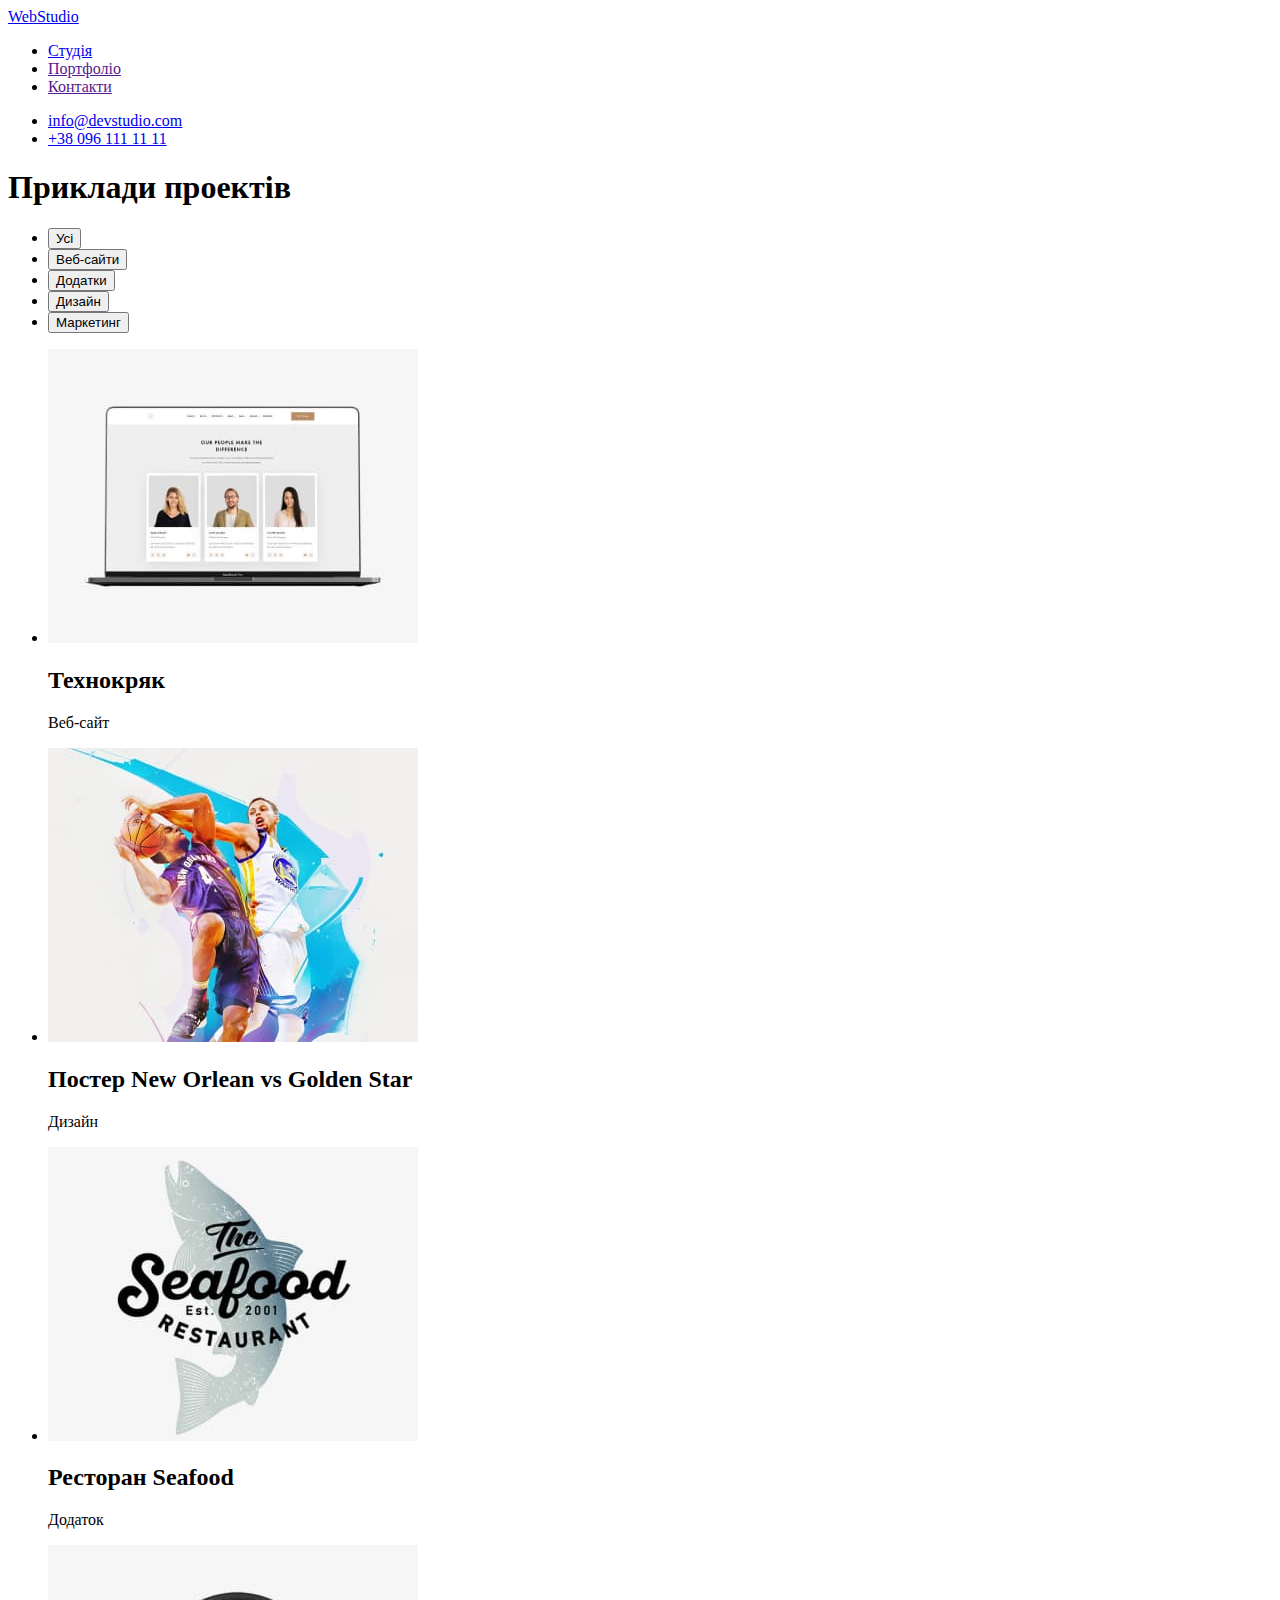
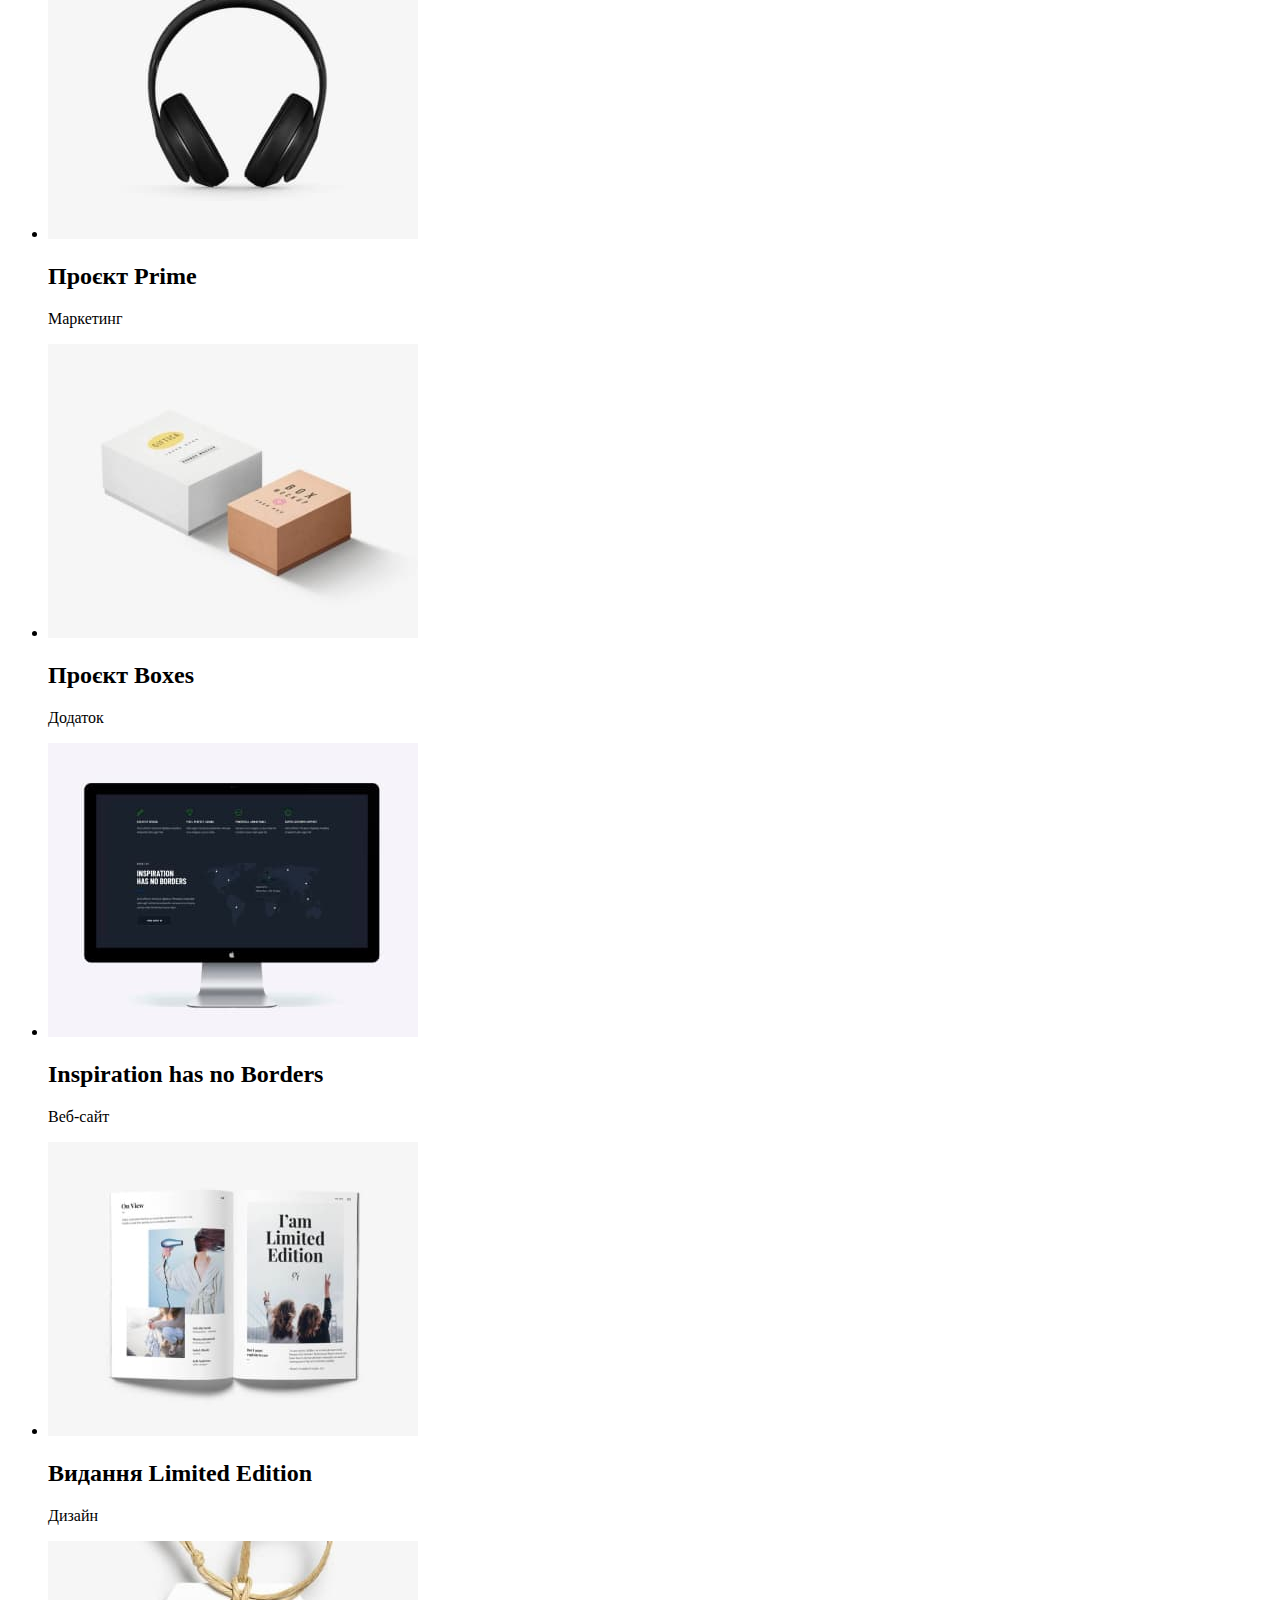
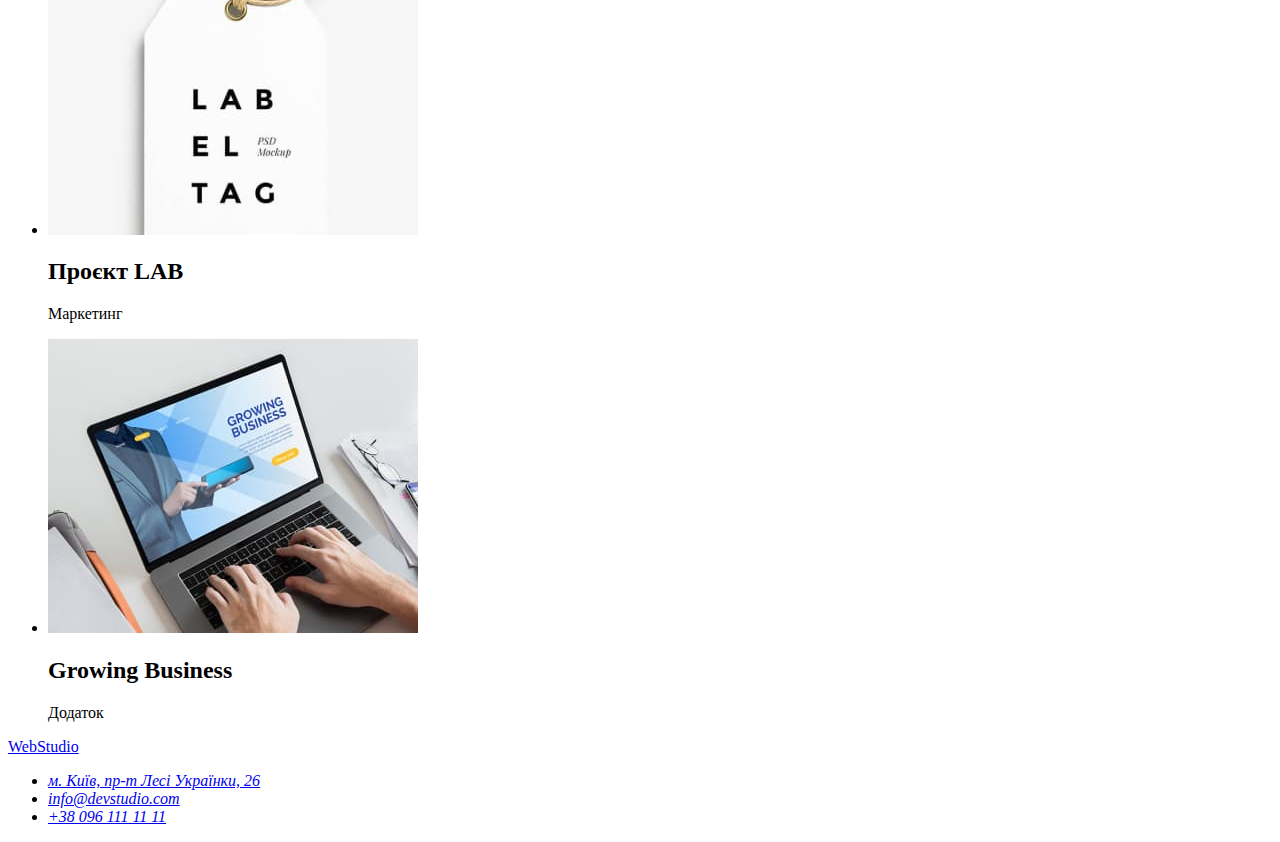
==== portfolio.html @ b609dfbd "add fonts" ====
<!DOCTYPE html>
<html lang="uk">

<head>
    <meta charset="UTF-8">
    <meta http-equiv="X-UA-Compatible" content="IE=edge">
    <meta name="viewport" content="width=device-width, initial-scale=1.0">
    <link rel="preconnect" href="https://fonts.googleapis.com">
    <link href="https://fonts.googleapis.com/css2?family=Roboto:wght@400;500;700;900&display=swap" rel="stylesheet">
    <link href="https://fonts.googleapis.com/css2?family=Raleway:wght@700&display=swap" rel="stylesheet">
    <title>WebStudio</title>
    <link rel="stylesheet" href="./css/style.css">
</head>

<body>
    <header>
        <a href="/">
            <span lang="en">Web</span>Studio</a>
        <nav>
            <ul>
                <li><a href="index.html">Студія</a></li>
                <li><a href="">Портфоліо</a></li>
                <li><a href="">Контакти</a></li>
            </ul>
        </nav>
        <ul>
            <li><a href="mailto:info@devstudio.com">info@devstudio.com</a></li>
            <li><a href="tel:+380961111111">+38 096 111 11 11</a></li>
        </ul>
    </header>
    <main>
        <!--Portfolio Section-->
        <section>
        <h1>Приклади проектів</h1>
            <ul>
            <li><button type="button">Усі</button></li>
            <li><button type="button">Веб-сайти</button></li>
            <li><button type="button">Додатки</button></li>
            <li><button type="button">Дизайн</button></li>
            <li><button type="button">Маркетинг</button></li>
            </ul>
            <ul>
                <li>
                    <img src="./images/portfolio1.jpg" alt="Веб-сайт Технокряк" width="370">
                    <h2>Технокряк</h2>
                    <p>Веб-сайт</p>
                    
                </li>
                <li>
                    <img src="./images/portfolio2.jpg" alt="Постер New Orlean vs Golden Star" width="370">
                    <h2>Постер New Orlean vs Golden Star</h2>
                    <p>Дизайн</p>
                    
                </li>
                <li>
                    <img src="./images/portfolio3.jpg" alt="Додаток Ресторан Seafood" width="370">
                    <h2>Ресторан Seafood</h2>
                    <p>Додаток</p>
                    
                </li>
                <li>
                    <img src="./images/portfolio4.jpg" alt="Маркетинг Проєктy Prime" width="370">
                    <h2>Проєкт Prime</h2>
                    <p>Маркетинг</p>
                    
                </li>
                <li>
                    <img src="./images/portfolio5.jpg" alt="Додаток Проєкт Boxes" width="370">
                    <h2>Проєкт Boxes</h2>
                    <p>Додаток</p>
                    
                </li>
                <li>
                    <img src="./images/portfolio6.jpg" alt="Веб-сайт Inspiration has no Borders" width="370">
                    <h2>Inspiration has no Borders</h2>
                    <p>Веб-сайт</p>
                    
                </li>
                <li>
                    <img src="./images/portfolio7.jpg" alt="Дизайн видання Limited Edition" width="370">
                    <h2>Видання Limited Edition</h2>
                    <p>Дизайн</p>
                    
                </li>
                <li>
                    <img src="./images/portfolio8.jpg" alt="Маркетинг проєкту LAB" width="370">
                    <h2>Проєкт LAB</h2>
                    <p>Маркетинг</p>
                    
                </li>
                <li>
                    <img src="./images/portfolio9.jpg" alt="Додаток Growing Business" width="370">
                    <h2>Growing Business</h2>
                    <p>Додаток</p>
                    
                </li>
            </ul>
        </section>
    </main>
    <!--Footer-->
    <footer>
        <a href="/">WebStudio</a>
        <address>
            <ul>
                <li><a href="https://goo.gl/maps/822djosUNqCypsds8" target="_blank" rel="noreferrer noopener nofollow">м.
                        Київ, пр-т Лесі Українки, 26</a></li>
                <li><a href="mailto:info@devstudio.com">info@devstudio.com</a></li>
                <li><a href="tel:+380961111111">+38 096 111 11 11</a></li>
            </ul>
        </address>
    
    </footer>
</body>
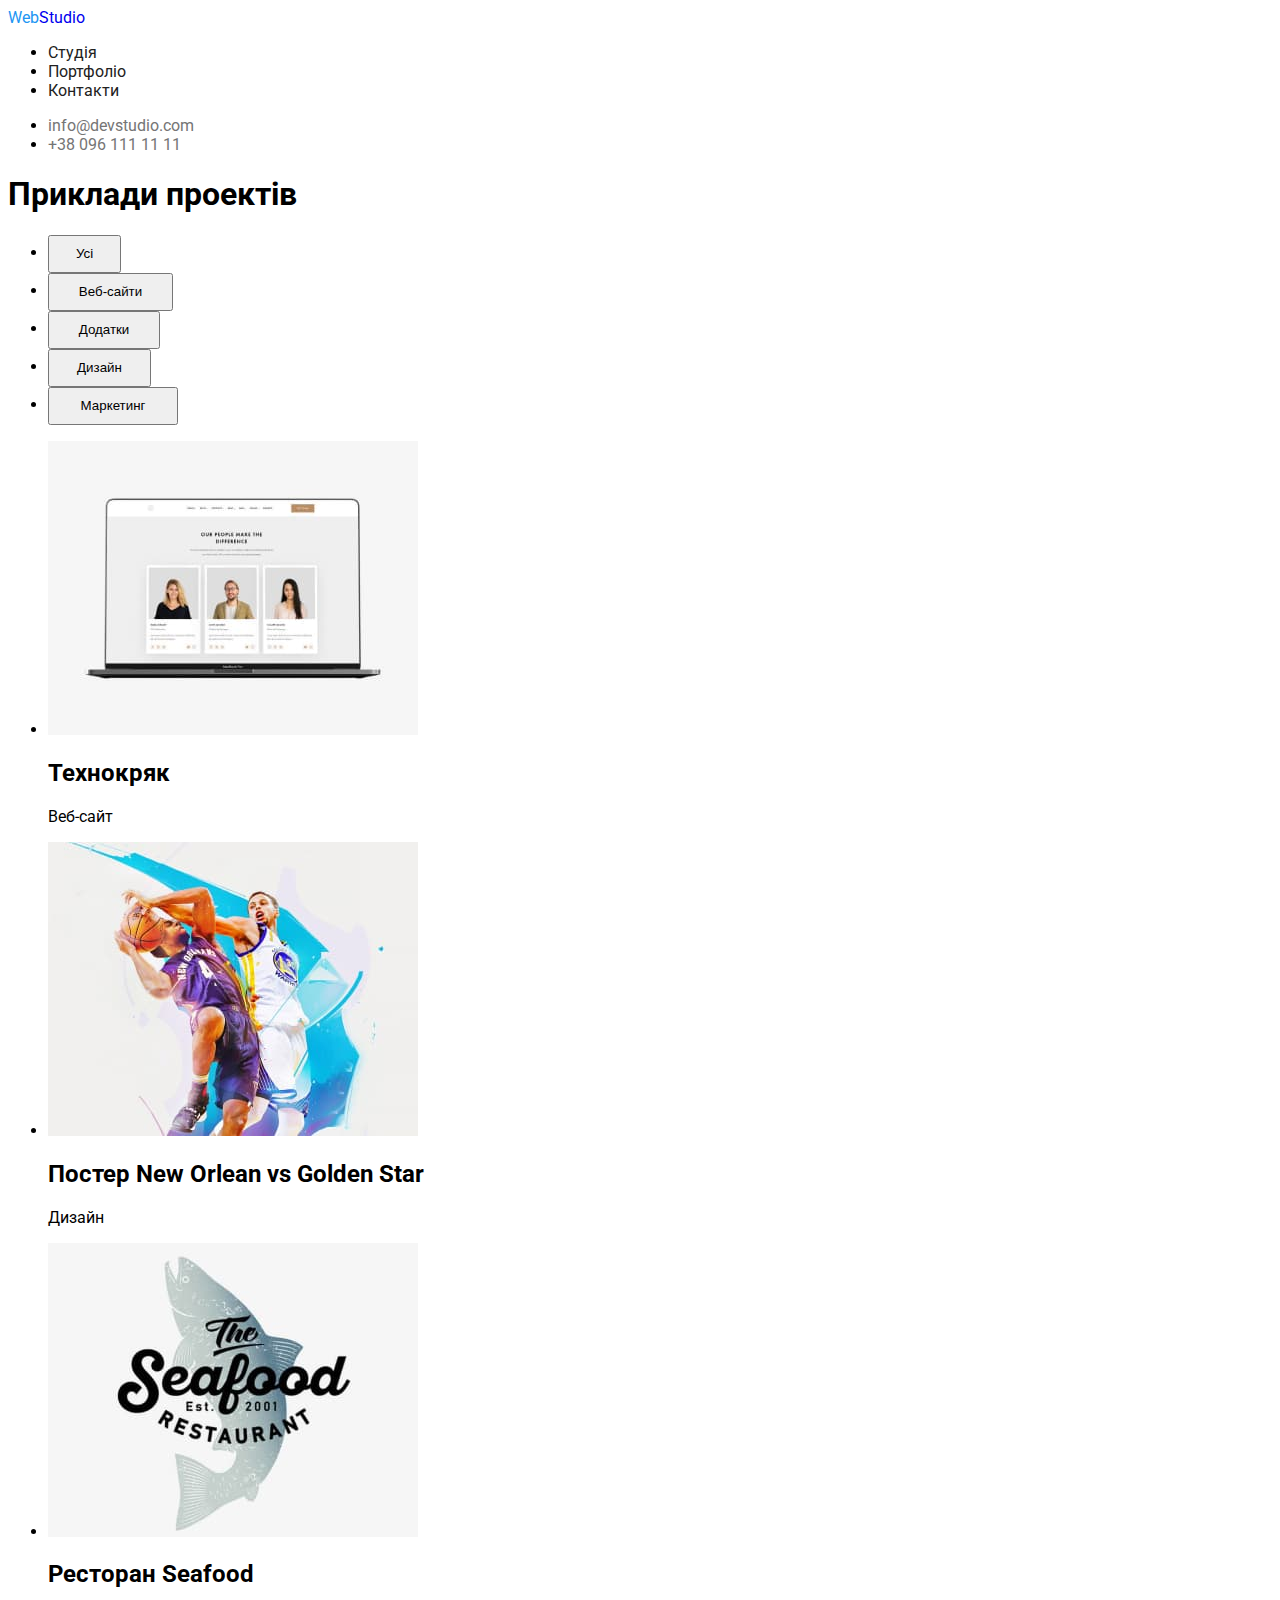
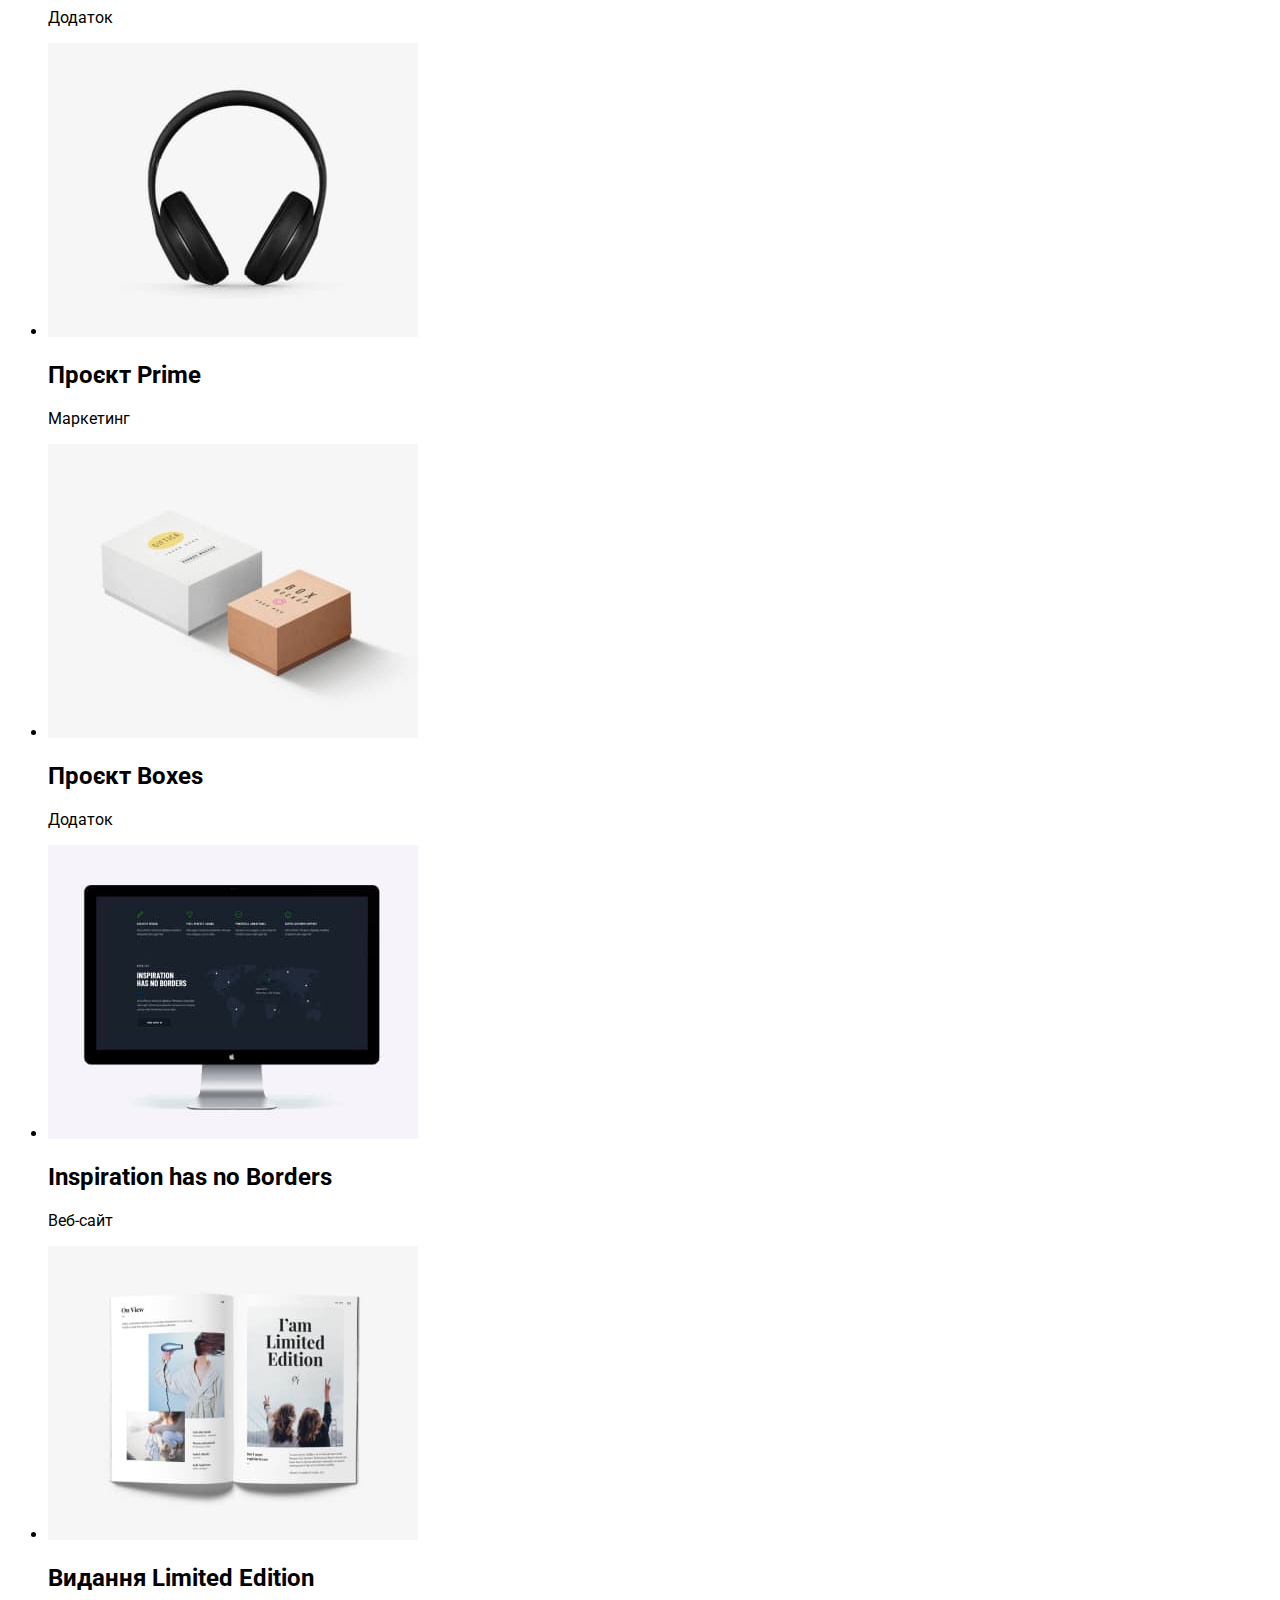
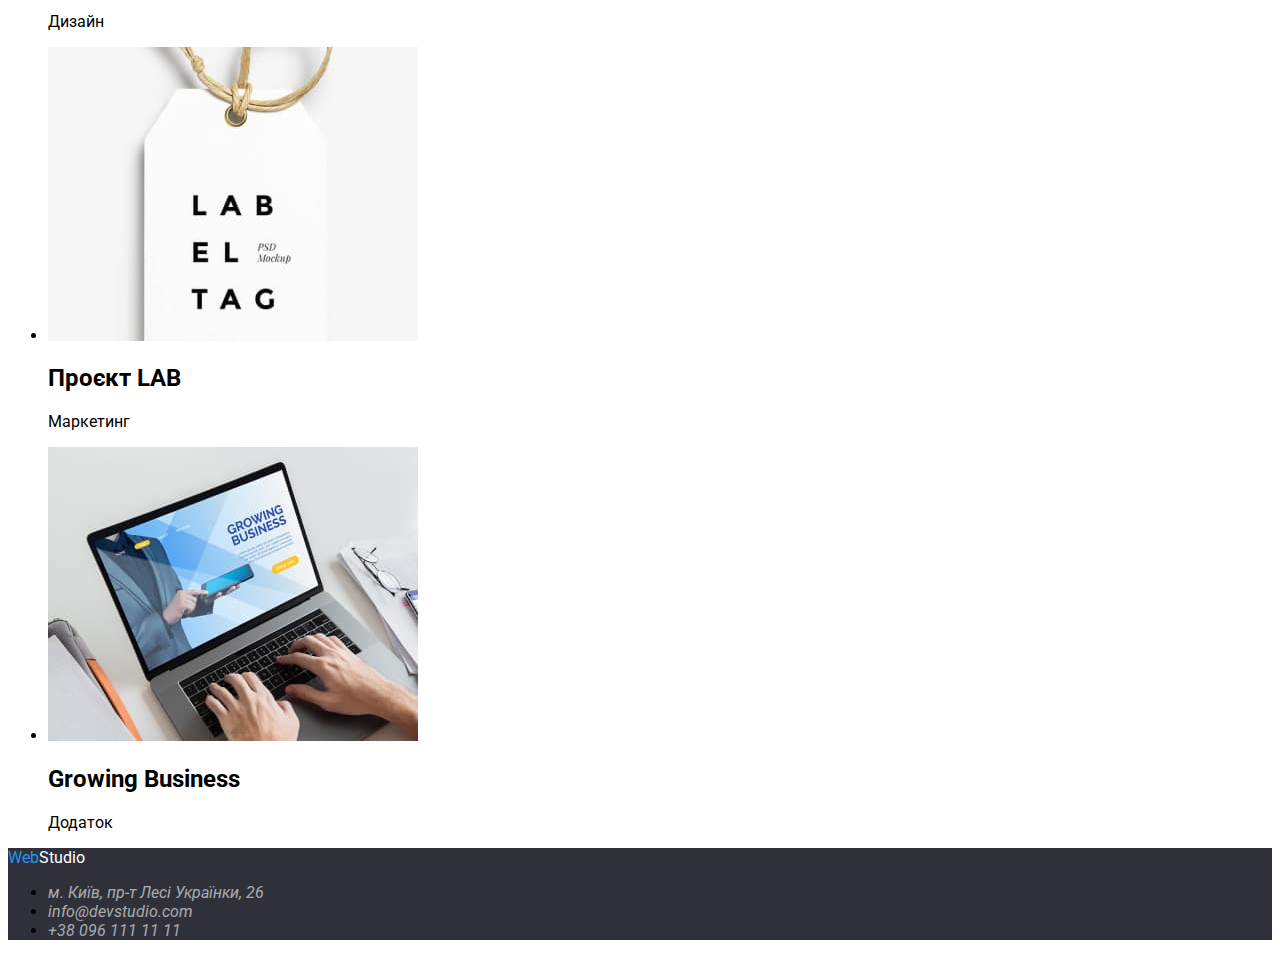
==== commit 71cba1cd: "add styles css" ====
--- a/portfolio.html
+++ b/portfolio.html
@@ -15,29 +15,29 @@
 <body>
     <header>
         <a href="/">
-            <span lang="en">Web</span>Studio</a>
+            <span class="logo" lang="en">Web</span>Studio</a>
         <nav>
-            <ul>
-                <li><a href="index.html">Студія</a></li>
-                <li><a href="">Портфоліо</a></li>
-                <li><a href="">Контакти</a></li>
+            <ul class="navigation">
+                <li><a class="navigation-point" href="index.html">Студія</a></li>
+                <li><a class="navigation-point" href="">Портфоліо</a></li>
+                <li><a class="navigation-point" href="">Контакти</a></li>
             </ul>
         </nav>
-        <ul>
-            <li><a href="mailto:info@devstudio.com">info@devstudio.com</a></li>
-            <li><a href="tel:+380961111111">+38 096 111 11 11</a></li>
+        <ul class="contact-links">
+            <li><a class="link" href="mailto:info@devstudio.com">info@devstudio.com</a></li>
+            <li><a class="link" href="tel:+380961111111">+38 096 111 11 11</a></li>
         </ul>
     </header>
     <main>
         <!--Portfolio Section-->
         <section>
         <h1>Приклади проектів</h1>
-            <ul>
-            <li><button type="button">Усі</button></li>
-            <li><button type="button">Веб-сайти</button></li>
-            <li><button type="button">Додатки</button></li>
-            <li><button type="button">Дизайн</button></li>
-            <li><button type="button">Маркетинг</button></li>
+            <ul class="portfolio-button">
+            <li><button class="button-all" type="button">Усі</button></li>
+            <li><button class="button-web" type="button">Веб-сайти</button></li>
+            <li><button class="button-app" type="button">Додатки</button></li>
+            <li><button class="button-design" type="button">Дизайн</button></li>
+            <li><button class="button-marketing" type="button">Маркетинг</button></li>
             </ul>
             <ul>
                 <li>
@@ -99,13 +99,14 @@
     </main>
     <!--Footer-->
     <footer>
-        <a href="/">WebStudio</a>
+        <a href="/">
+            <span class="logo" lang="en">Web</span><span class="logo-studio">Studio</span></a>
         <address>
-            <ul>
-                <li><a href="https://goo.gl/maps/822djosUNqCypsds8" target="_blank" rel="noreferrer noopener nofollow">м.
+            <ul class="contact">
+                <li><a class="contact-adress" href="https://goo.gl/maps/822djosUNqCypsds8" target="_blank" rel="noreferrer noopener nofollow">м.
                         Київ, пр-т Лесі Українки, 26</a></li>
-                <li><a href="mailto:info@devstudio.com">info@devstudio.com</a></li>
-                <li><a href="tel:+380961111111">+38 096 111 11 11</a></li>
+                <li><a class="contact-adress" href="mailto:info@devstudio.com">info@devstudio.com</a></li>
+                <li><a class="contact-adress" href="tel:+380961111111">+38 096 111 11 11</a></li>
             </ul>
         </address>
     
--- a/css/style.css
+++ b/css/style.css
@@ -0,0 +1,83 @@
+body
+{
+    font-family: Roboto, sans-serif;
+}
+footer
+{
+    background-color: #2F303A;
+}
+a, .contact
+{
+text-decoration: none;
+}
+.logo
+{
+    color:#2196F3;
+}
+.logo-studio
+{
+color:#fff;
+}
+.navigation-point 
+{
+    color: #212121;
+}
+.navigation-point:hover,
+.navigation-point:focus
+{
+color: #2196F3;
+}
+.contact-links .link
+{
+    color: #757575;
+}
+.contact-links .link:hover,
+.contact-links .link:focus
+{
+color: #2196F3;
+}
+.button-all
+{
+    width: 73px;
+        height: 38px;
+        left: 512px;
+        top: 174px;
+}
+.button-web
+{
+    width: 125px;
+        height: 38px;
+        left: 593px;
+        top: 174px;
+}
+.button-app
+{
+    width: 112px;
+        height: 38px;
+        left: 726px;
+        top: 174px;
+}
+.button-design
+{
+    width: 103px;
+        height: 38px;
+        left: 846px;
+        top: 174px;
+}
+.button-marketing
+{
+    width: 130px;
+        height: 38px;
+        left: 957px;
+        top: 174px;
+}
+
+.contact .contact-adress
+{
+    color: rgba(255,255,255,60%);
+}
+.contact-adress:hover,
+.contact-adress:focus
+{
+    color:#fff;
+}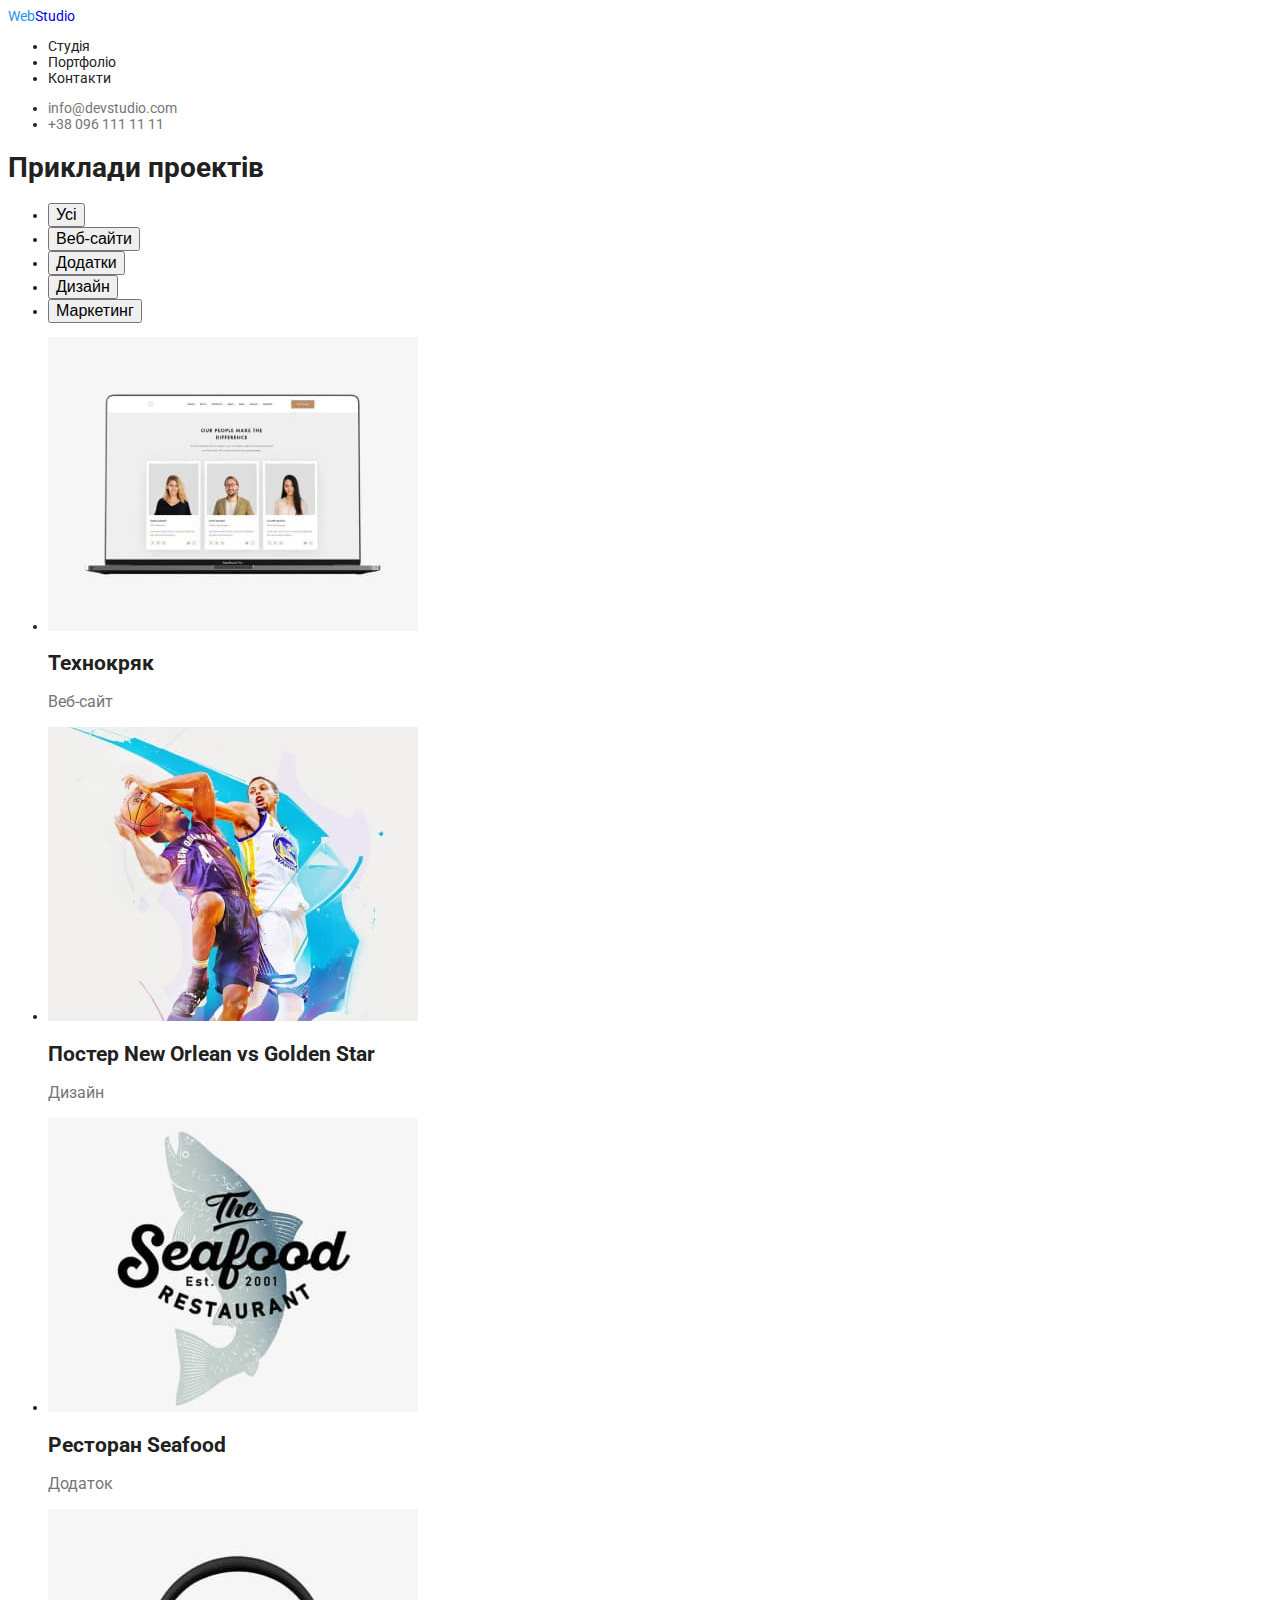
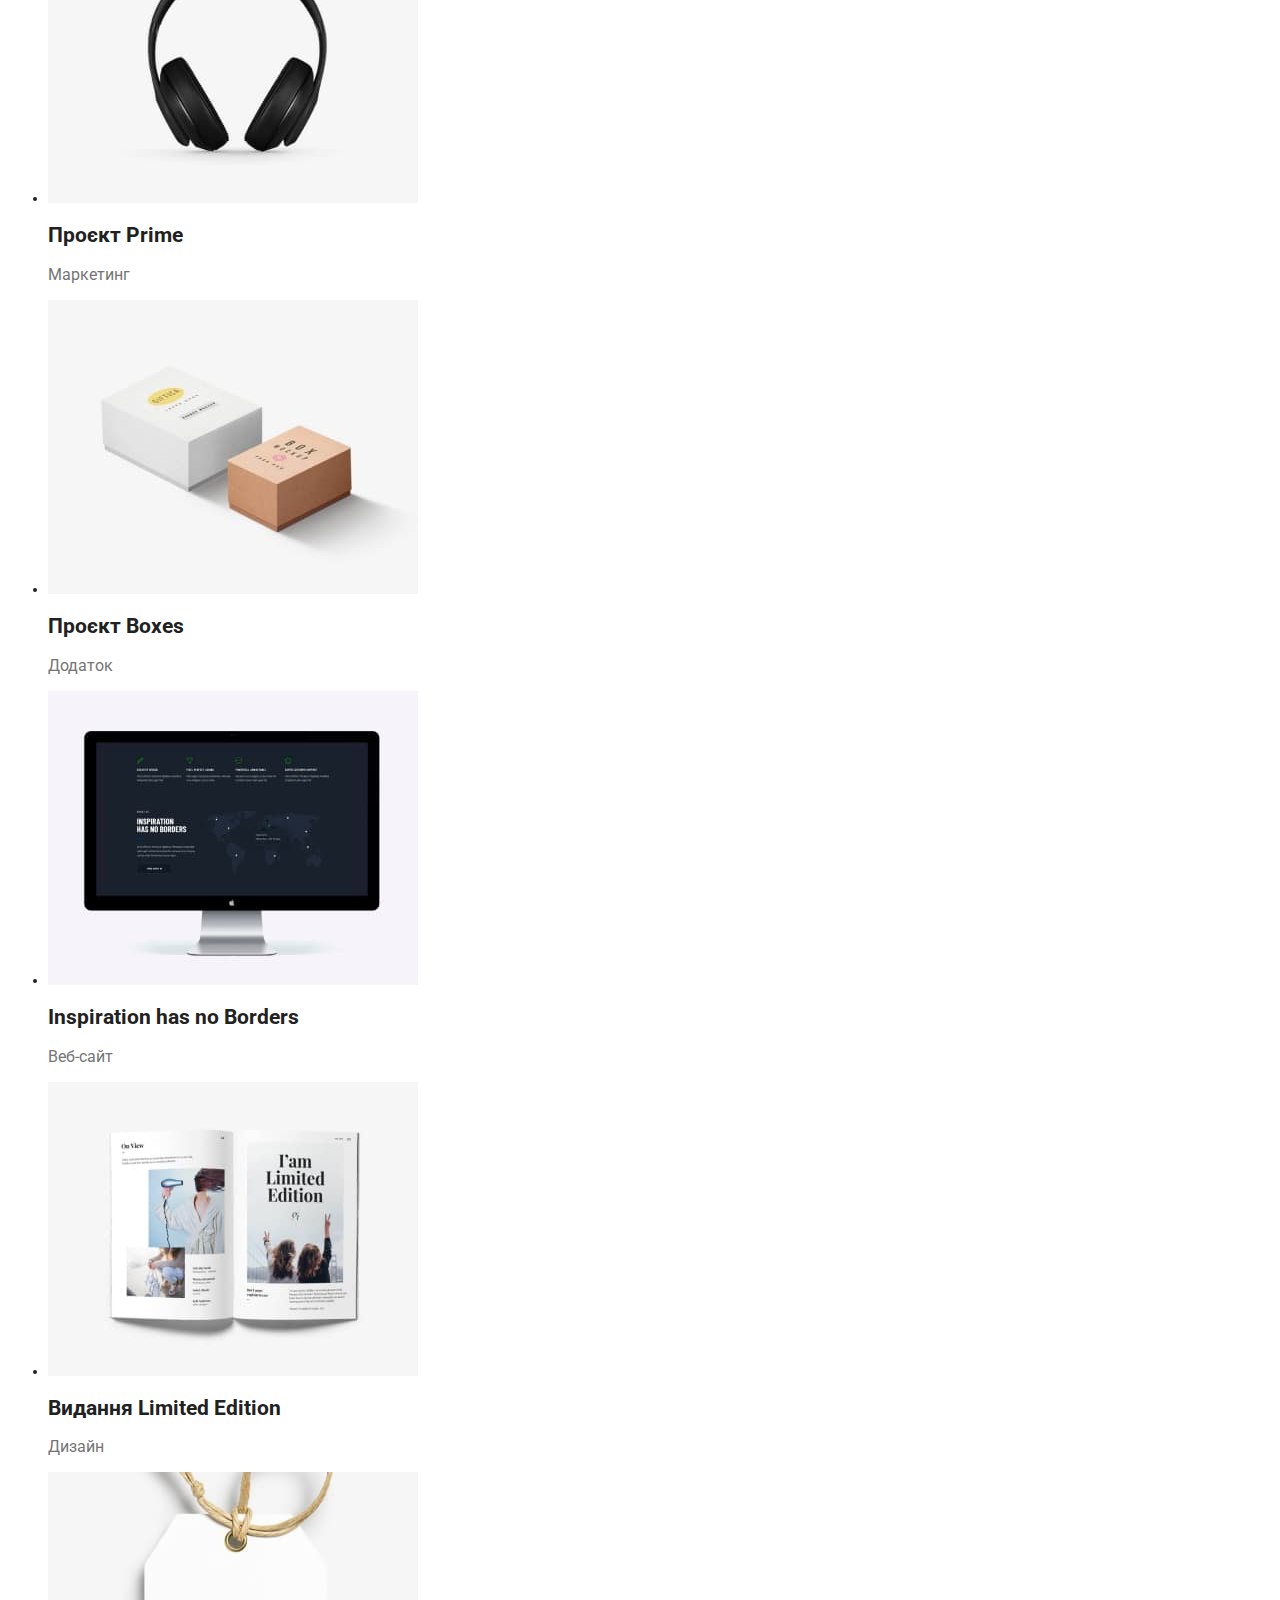
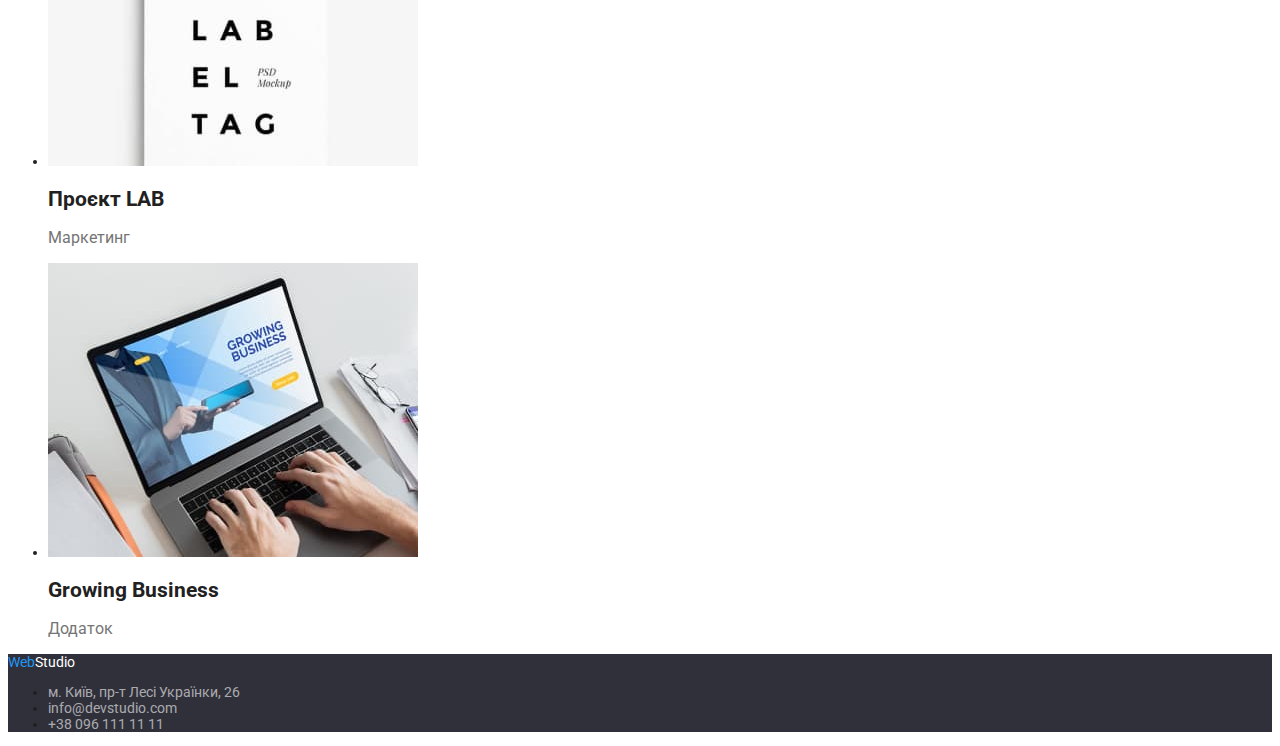
==== commit 780b4c8e: "add design page" ====
--- a/portfolio.html
+++ b/portfolio.html
@@ -33,65 +33,65 @@
         <section>
         <h1>Приклади проектів</h1>
             <ul class="portfolio-button">
-            <li><button class="button-all" type="button">Усі</button></li>
-            <li><button class="button-web" type="button">Веб-сайти</button></li>
-            <li><button class="button-app" type="button">Додатки</button></li>
-            <li><button class="button-design" type="button">Дизайн</button></li>
-            <li><button class="button-marketing" type="button">Маркетинг</button></li>
+            <li><button class="button" type="button">Усі</button></li>
+            <li><button class="button" type="button">Веб-сайти</button></li>
+            <li><button class="button" type="button">Додатки</button></li>
+            <li><button class="button" type="button">Дизайн</button></li>
+            <li><button class="button" type="button">Маркетинг</button></li>
             </ul>
             <ul>
                 <li>
                     <img src="./images/portfolio1.jpg" alt="Веб-сайт Технокряк" width="370">
-                    <h2>Технокряк</h2>
-                    <p>Веб-сайт</p>
+                    <h2 class="project-name">Технокряк</h2>
+                    <p class="project-type">Веб-сайт</p>
                     
                 </li>
                 <li>
                     <img src="./images/portfolio2.jpg" alt="Постер New Orlean vs Golden Star" width="370">
-                    <h2>Постер New Orlean vs Golden Star</h2>
-                    <p>Дизайн</p>
+                    <h2 class="project-name">Постер New Orlean vs Golden Star</h2>
+                    <p class="project-type">Дизайн</p>
                     
                 </li>
                 <li>
                     <img src="./images/portfolio3.jpg" alt="Додаток Ресторан Seafood" width="370">
-                    <h2>Ресторан Seafood</h2>
-                    <p>Додаток</p>
+                    <h2 class="project-name">Ресторан Seafood</h2>
+                    <p class="project-type">Додаток</p>
                     
                 </li>
                 <li>
                     <img src="./images/portfolio4.jpg" alt="Маркетинг Проєктy Prime" width="370">
-                    <h2>Проєкт Prime</h2>
-                    <p>Маркетинг</p>
+                    <h2 class="project-name">Проєкт Prime</h2>
+                    <p class="project-type">Маркетинг</p>
                     
                 </li>
                 <li>
                     <img src="./images/portfolio5.jpg" alt="Додаток Проєкт Boxes" width="370">
-                    <h2>Проєкт Boxes</h2>
-                    <p>Додаток</p>
+                    <h2 class="project-name">Проєкт Boxes</h2>
+                    <p class="project-type">Додаток</p>
                     
                 </li>
                 <li>
                     <img src="./images/portfolio6.jpg" alt="Веб-сайт Inspiration has no Borders" width="370">
-                    <h2>Inspiration has no Borders</h2>
-                    <p>Веб-сайт</p>
+                    <h2 class="project-name">Inspiration has no Borders</h2>
+                    <p class="project-type">Веб-сайт</p>
                     
                 </li>
                 <li>
                     <img src="./images/portfolio7.jpg" alt="Дизайн видання Limited Edition" width="370">
-                    <h2>Видання Limited Edition</h2>
-                    <p>Дизайн</p>
+                    <h2 class="project-name">Видання Limited Edition</h2>
+                    <p class="project-type">Дизайн</p>
                     
                 </li>
                 <li>
                     <img src="./images/portfolio8.jpg" alt="Маркетинг проєкту LAB" width="370">
-                    <h2>Проєкт LAB</h2>
-                    <p>Маркетинг</p>
+                    <h2 class="project-name">Проєкт LAB</h2>
+                    <p class="project-type">Маркетинг</p>
                     
                 </li>
                 <li>
                     <img src="./images/portfolio9.jpg" alt="Додаток Growing Business" width="370">
-                    <h2>Growing Business</h2>
-                    <p>Додаток</p>
+                    <h2 class="project-name">Growing Business</h2>
+                    <p class="project-type">Додаток</p>
                     
                 </li>
             </ul>
--- a/css/style.css
+++ b/css/style.css
@@ -1,10 +1,15 @@
 body
 {
     font-family: Roboto, sans-serif;
+    color:#212121;
+    font-size: 14px;
 }
 footer
 {
     background-color: #2F303A;
+}
+address {
+    font-style: normal
 }
 a, .contact
 {
@@ -36,42 +41,6 @@
 {
 color: #2196F3;
 }
-.button-all
-{
-    width: 73px;
-        height: 38px;
-        left: 512px;
-        top: 174px;
-}
-.button-web
-{
-    width: 125px;
-        height: 38px;
-        left: 593px;
-        top: 174px;
-}
-.button-app
-{
-    width: 112px;
-        height: 38px;
-        left: 726px;
-        top: 174px;
-}
-.button-design
-{
-    width: 103px;
-        height: 38px;
-        left: 846px;
-        top: 174px;
-}
-.button-marketing
-{
-    width: 130px;
-        height: 38px;
-        left: 957px;
-        top: 174px;
-}
-
 .contact .contact-adress
 {
     color: rgba(255,255,255,60%);
@@ -80,4 +49,65 @@
 .contact-adress:focus
 {
     color:#fff;
-}+}
+.button
+{
+    font-size: 16px;
+    font-weight: 500;
+    cursor:pointer;
+}
+
+.button:hover,
+.button:focus
+{
+    background-color:#2196F3;
+}
+.project-name
+{
+    font: size 18px;
+    font-weight: 700;
+}
+.project-type
+{
+    color:#757575;
+    font-size: 16px;
+}
+.hero-title
+{
+    font-size: 44px;
+}
+.order 
+{
+    background-color: #2196F3;
+    color:#fff;
+    font-weight: 700;
+    cursor:pointer;
+    border:none;
+}
+.features-title
+{
+    text-transform: uppercase;
+    font-weight: 700;
+}
+.features-text
+{
+    color:#757575;
+    line-height: 1.5;
+}
+.works,
+.team 
+{
+    font-size: 36px;
+    font-weight: 700;
+}
+.team-name
+{
+    font-size: 16px;
+    font-weight: 500;
+}
+.team-position
+{
+    font-size: 16px;
+    color: #757575;
+}
+
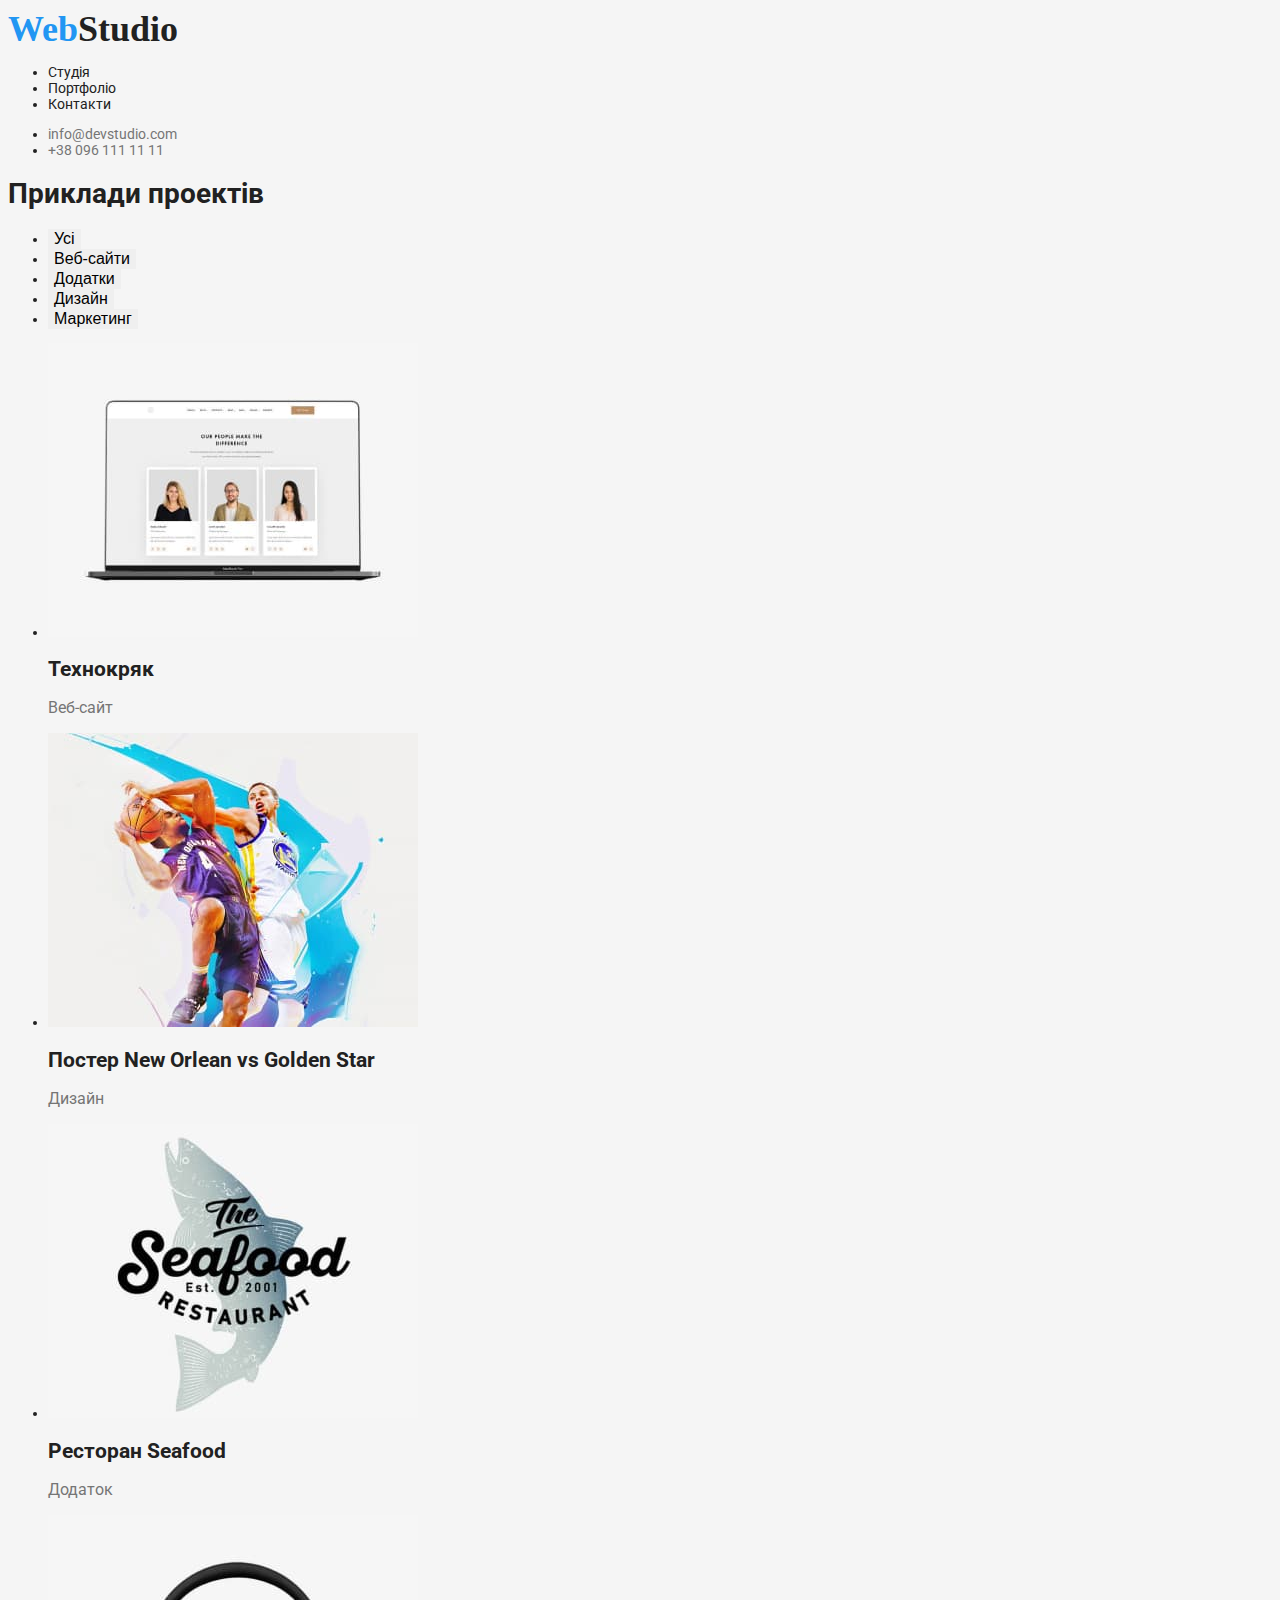
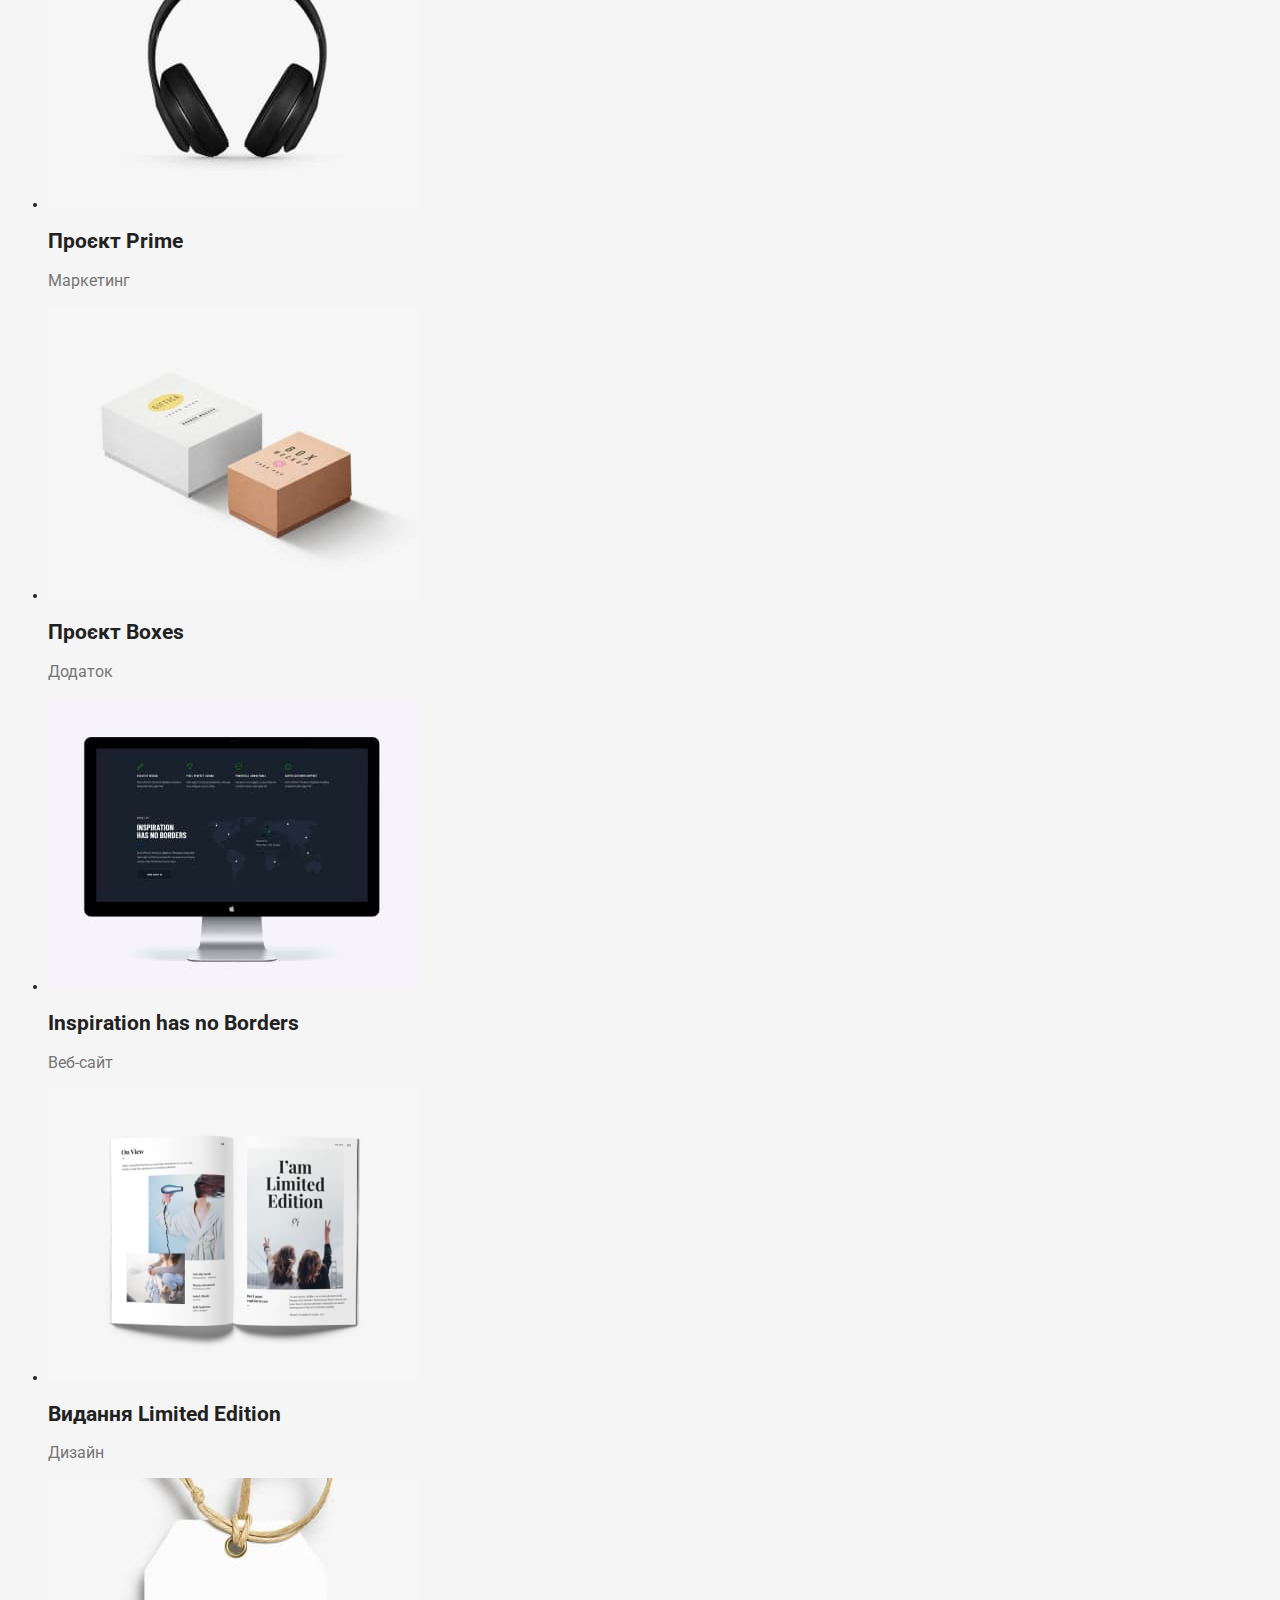
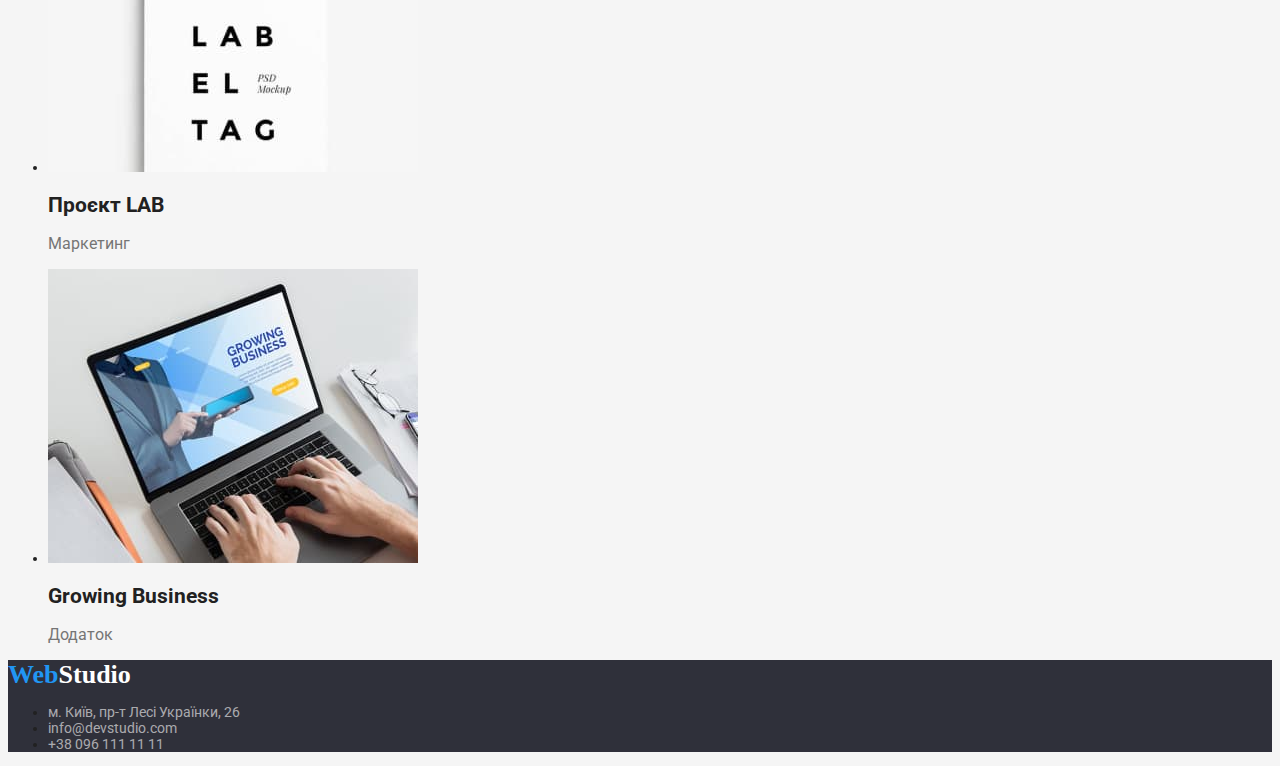
==== commit 199a79cf: "fixed logo" ====
--- a/portfolio.html
+++ b/portfolio.html
@@ -14,8 +14,8 @@
 
 <body>
     <header>
-        <a href="/">
-            <span class="logo" lang="en">Web</span>Studio</a>
+    <a class="logo" href="/">
+        <span class="logo-blue" lang="en">Web</span>Studio</a>
         <nav>
             <ul class="navigation">
                 <li><a class="navigation-point" href="index.html">Студія</a></li>
@@ -99,8 +99,8 @@
     </main>
     <!--Footer-->
     <footer>
-        <a href="/">
-            <span class="logo" lang="en">Web</span><span class="logo-studio">Studio</span></a>
+        <a class="logo-adress" href="/">
+            <span class="logo-blue" lang="en">Web</span><span class="logo-studio">Studio</span></a>
         <address>
             <ul class="contact">
                 <li><a class="contact-adress" href="https://goo.gl/maps/822djosUNqCypsds8" target="_blank" rel="noreferrer noopener nofollow">м.
--- a/css/style.css
+++ b/css/style.css
@@ -3,6 +3,7 @@
     font-family: Roboto, sans-serif;
     color:#212121;
     font-size: 14px;
+    background-color: #F5F5F5;
 }
 footer
 {
@@ -16,6 +17,19 @@
 text-decoration: none;
 }
 .logo
+{
+    font-family: Ralewey;
+    font-weight: 700;
+    font-size: 36px;
+    color:#212121
+}
+.logo-adress {
+    font-family: Ralewey;
+    font-weight: 700;
+    font-size: 26px;
+    color: #212121
+}
+.logo-blue
 {
     color:#2196F3;
 }
@@ -55,6 +69,7 @@
     font-size: 16px;
     font-weight: 500;
     cursor:pointer;
+    border:none;
 }
 
 .button:hover,
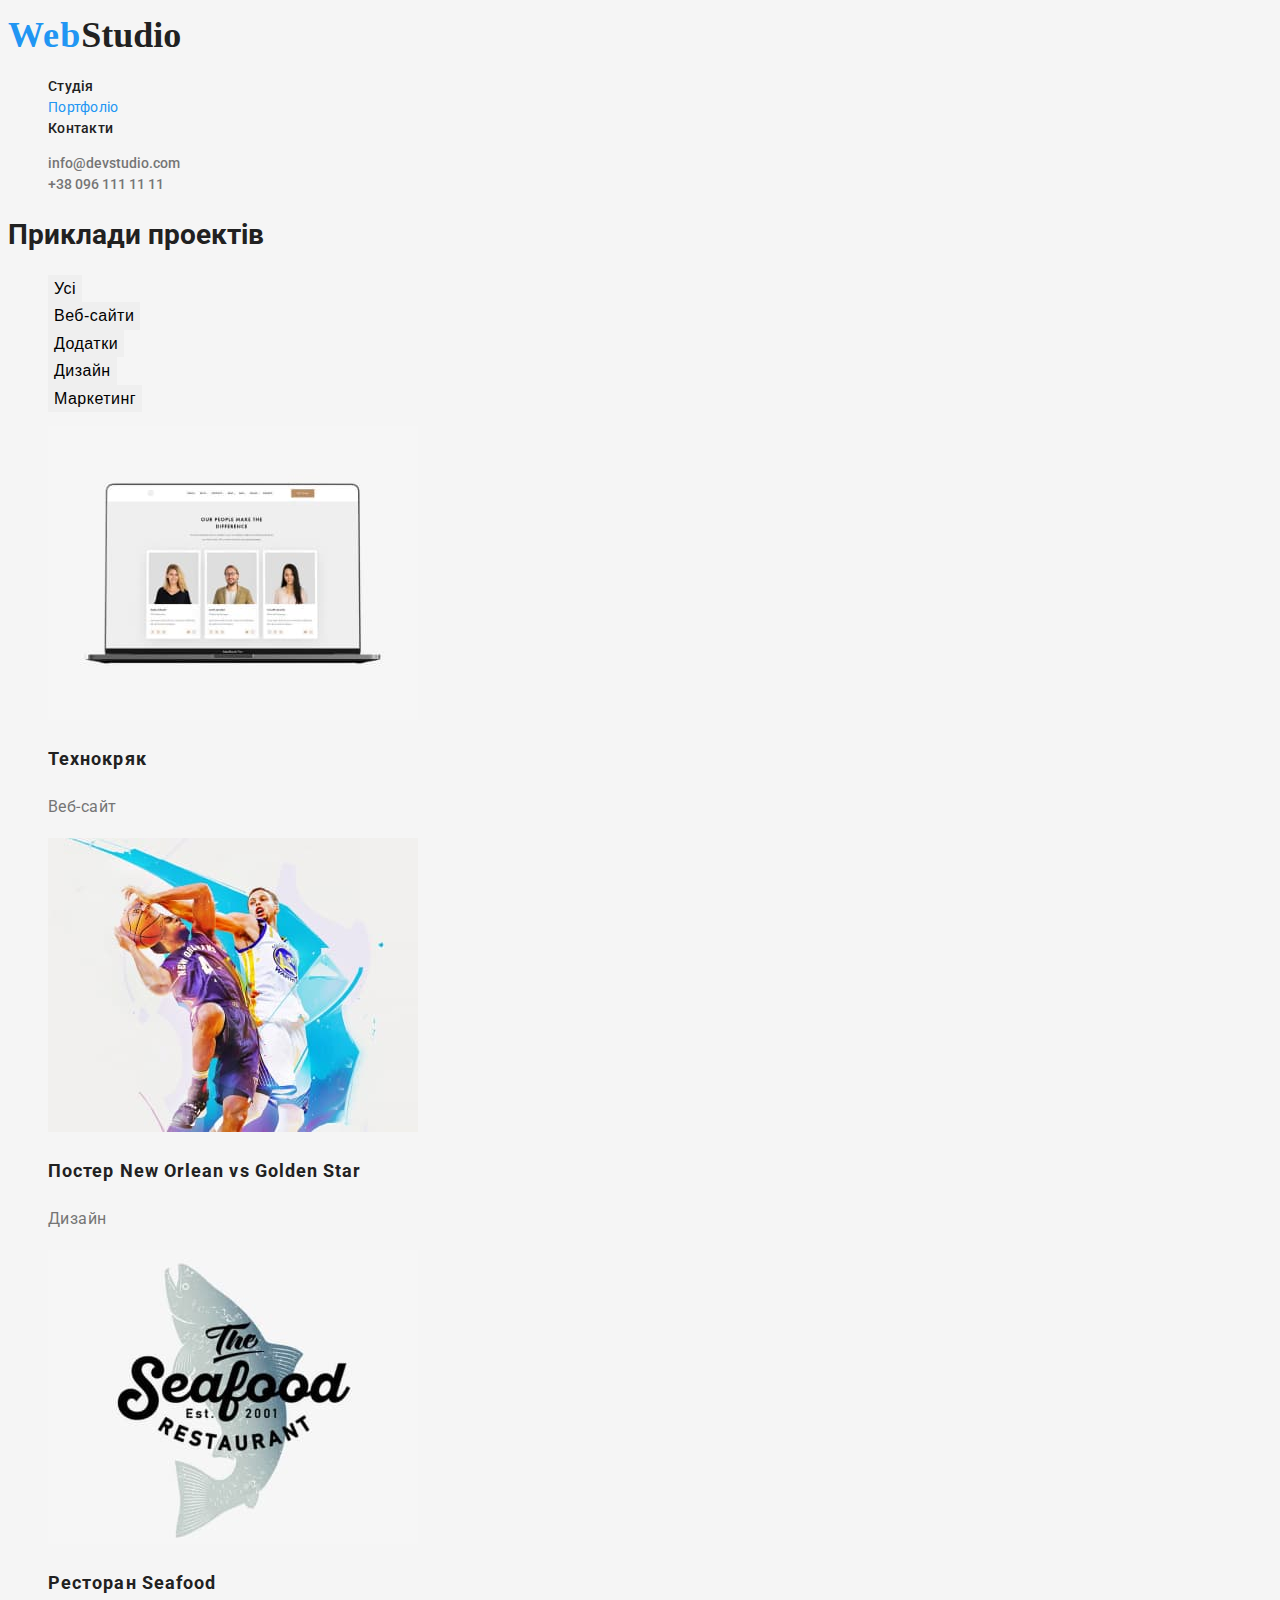
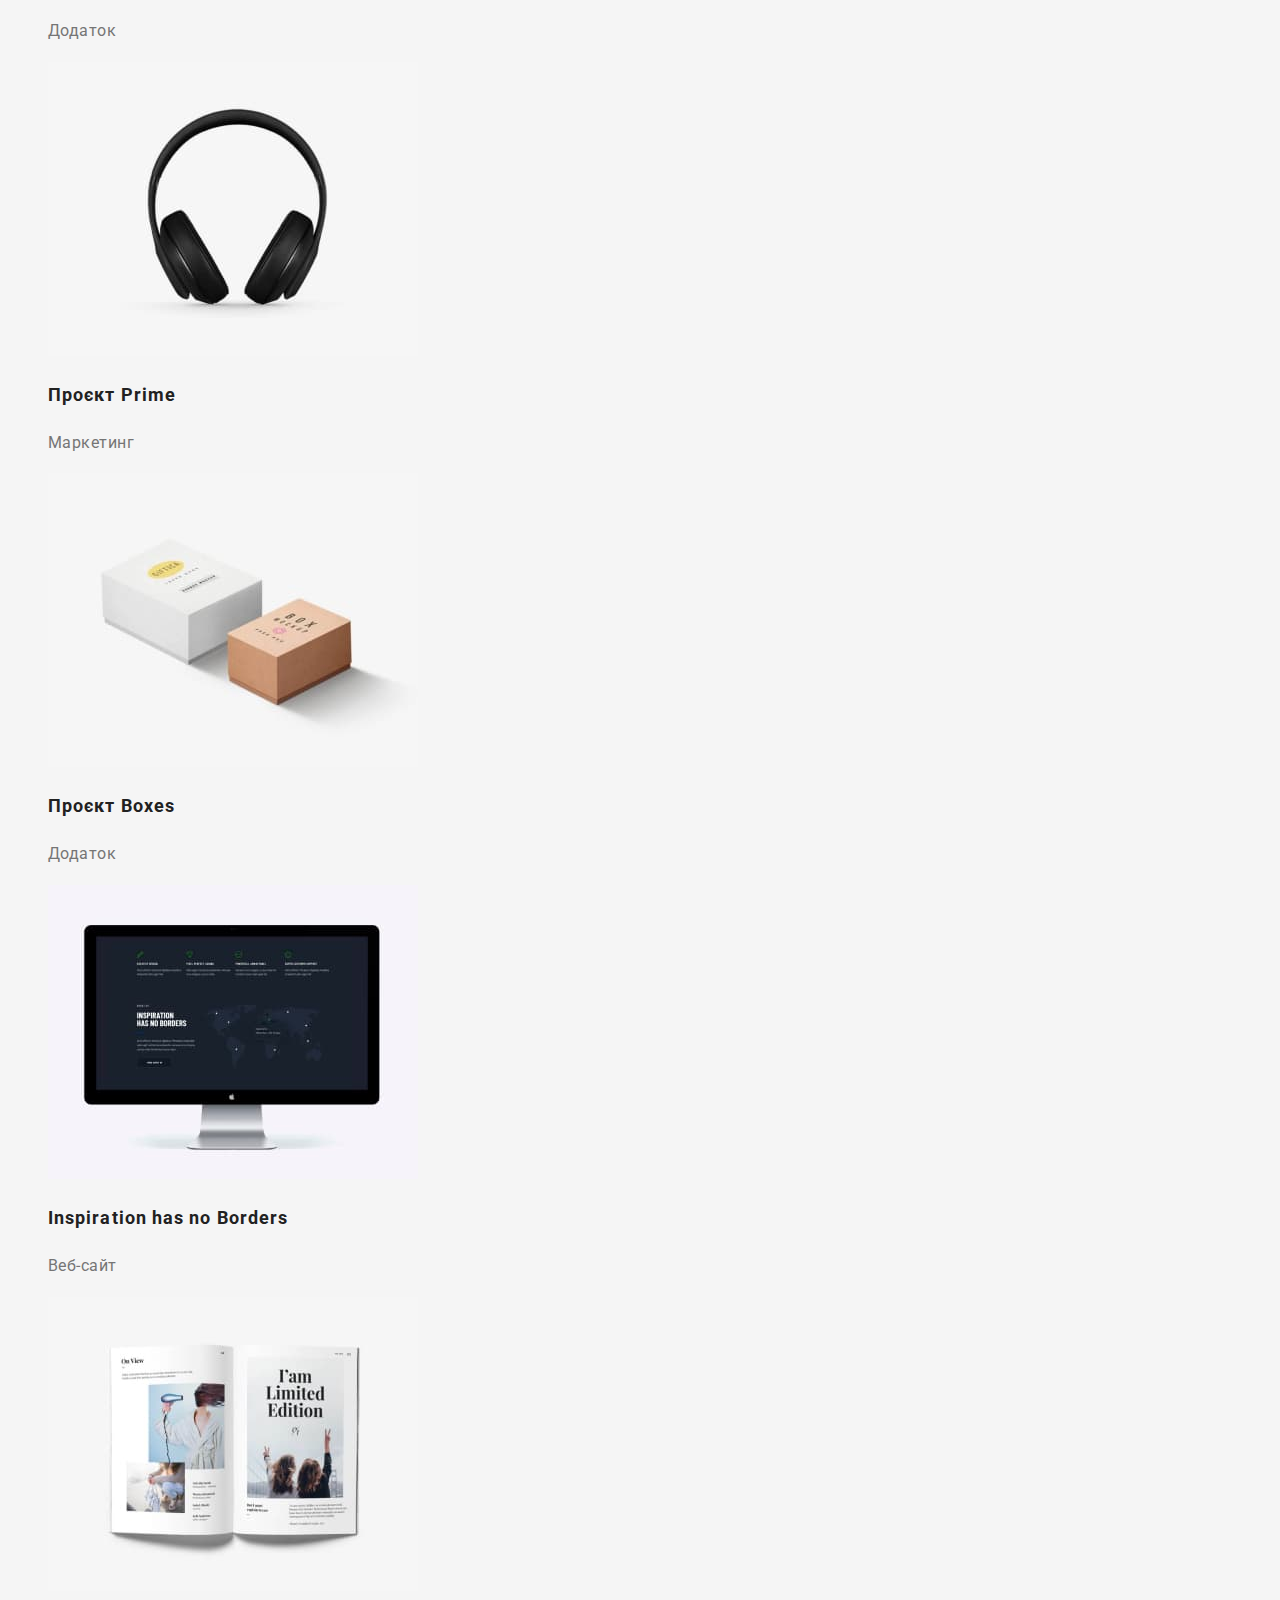
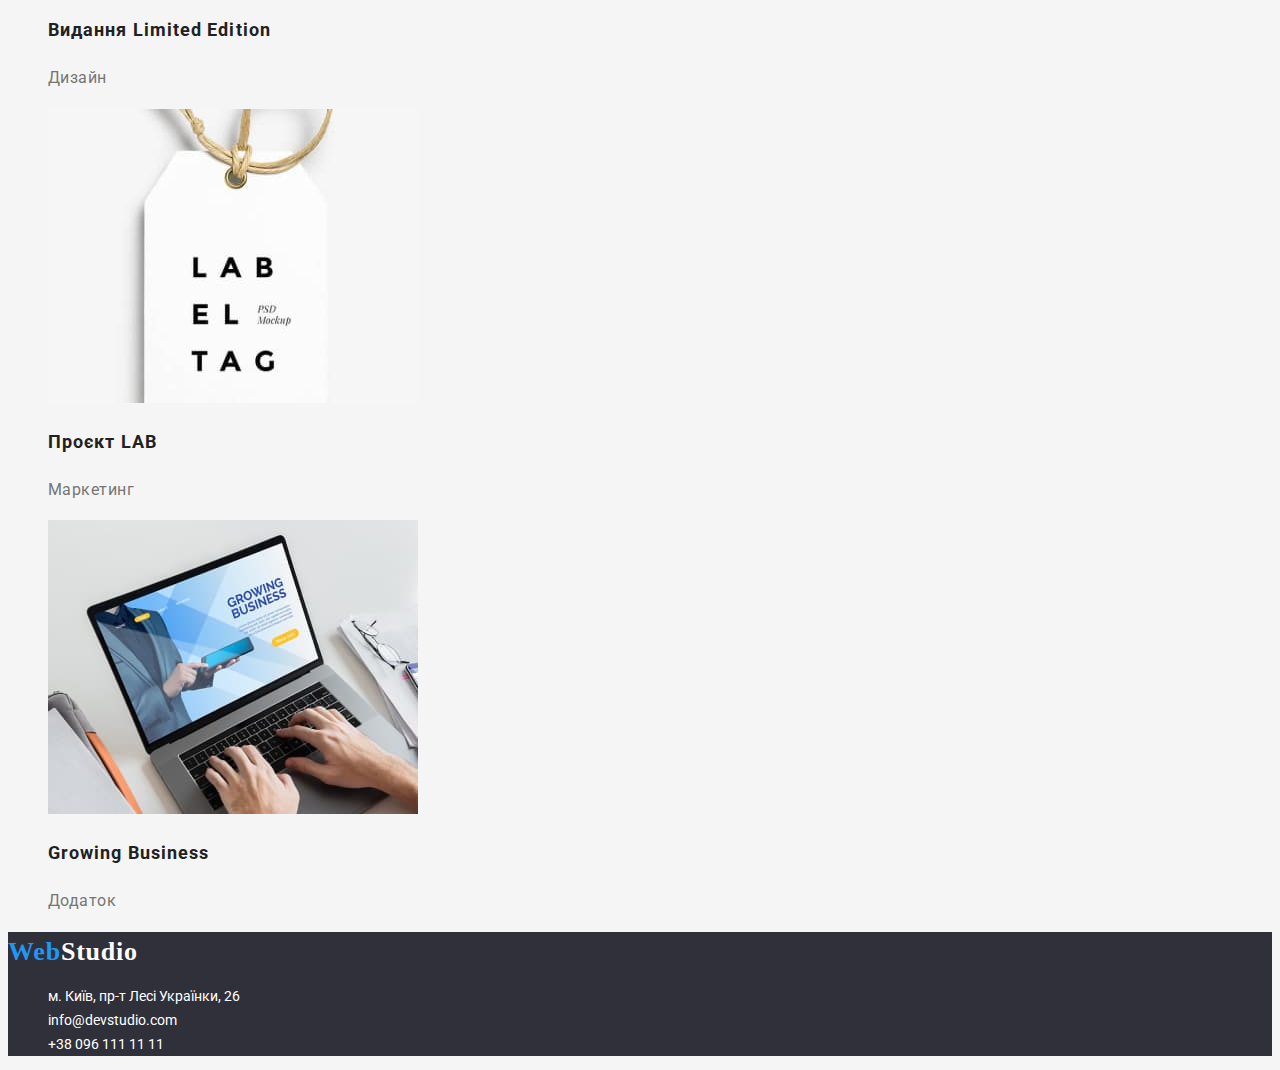
==== commit 13364e30: "fixed fonts" ====
--- a/portfolio.html
+++ b/portfolio.html
@@ -19,7 +19,7 @@
         <nav>
             <ul class="navigation">
                 <li><a class="navigation-point" href="index.html">Студія</a></li>
-                <li><a class="navigation-point" href="">Портфоліо</a></li>
+                <li><a class="navigation-point-active" href="">Портфоліо</a></li>
                 <li><a class="navigation-point" href="">Контакти</a></li>
             </ul>
         </nav>
@@ -39,7 +39,7 @@
             <li><button class="button" type="button">Дизайн</button></li>
             <li><button class="button" type="button">Маркетинг</button></li>
             </ul>
-            <ul>
+            <ul class="portfolio-list">
                 <li>
                     <img src="./images/portfolio1.jpg" alt="Веб-сайт Технокряк" width="370">
                     <h2 class="project-name">Технокряк</h2>
--- a/css/style.css
+++ b/css/style.css
@@ -4,6 +4,7 @@
     color:#212121;
     font-size: 14px;
     background-color: #F5F5F5;
+    line-height: 1.5;
 }
 footer
 {
@@ -32,22 +33,45 @@
 .logo-blue
 {
     color:#2196F3;
+    letter-spacing: 0.03em;
 }
 .logo-studio
 {
 color:#fff;
+letter-spacing: 0.03em;
+}
+.navigation
+{
+    list-style: none;
+    letter-spacing: 0.02em;
 }
 .navigation-point 
 {
+    font-weight:500;
     color: #212121;
+}
+.navigation-point-active
+{
+    color:#2196F3;
 }
 .navigation-point:hover,
 .navigation-point:focus
 {
 color: #2196F3;
 }
+.contact-links,
+.features,
+.works,
+.team,
+.portfolio-button,
+.portfolio-list,
+.contact
+{
+    list-style: none;
+}
 .contact-links .link
 {
+    font-weight:500;
     color: #757575;
 }
 .contact-links .link:hover,
@@ -55,41 +79,61 @@
 {
 color: #2196F3;
 }
+.contact .contact-adress,
+.contact .contact-mail,
+.contact .contact-phone
+{
+    line-height: 1.7;
+}
 .contact .contact-adress
+{
+    color:#fff;
+}
+.contact .contact-mail,
+.contact .contact-phone
 {
     color: rgba(255,255,255,60%);
 }
-.contact-adress:hover,
-.contact-adress:focus
-{
-    color:#fff;
-}
+
 .button
 {
     font-size: 16px;
     font-weight: 500;
     cursor:pointer;
     border:none;
+    line-height: 1.6;
+    letter-spacing: 0.03em;
+    text-align: center;
 }
 
 .button:hover,
 .button:focus
 {
     background-color:#2196F3;
+    color:#fff;
 }
 .project-name
 {
-    font: size 18px;
+    font-size: 18px;
     font-weight: 700;
+    line-height: 2;
+    letter-spacing: 0.06em;
 }
 .project-type
 {
     color:#757575;
     font-size: 16px;
+    font-weight: 400;
+    line-height: 1.8;
+    letter-spacing: 0.03em;
 }
 .hero-title
 {
     font-size: 44px;
+    font-weight: 900;
+    letter-spacing: 0.06em;
+    line-height: 1.4;
+    text-transform: uppercase;
 }
 .order 
 {
@@ -99,30 +143,41 @@
     cursor:pointer;
     border:none;
 }
+.featur
+{
+    visibility: hidden;
+}
 .features-title
 {
     text-transform: uppercase;
     font-weight: 700;
+    letter-spacing: 0.03em;
 }
 .features-text
 {
     color:#757575;
+    font-weight: 400;
     line-height: 1.5;
+    letter-spacing: 0.03em;
 }
-.works,
-.team 
+.works-title,
+.team-title
 {
     font-size: 36px;
     font-weight: 700;
+    letter-spacing: 0.03em;
 }
 .team-name
 {
     font-size: 16px;
     font-weight: 500;
+    letter-spacing: 0.03em;
 }
 .team-position
 {
     font-size: 16px;
+    font-weight: 400;
     color: #757575;
+    letter-spacing: 0.03em;
 }
 
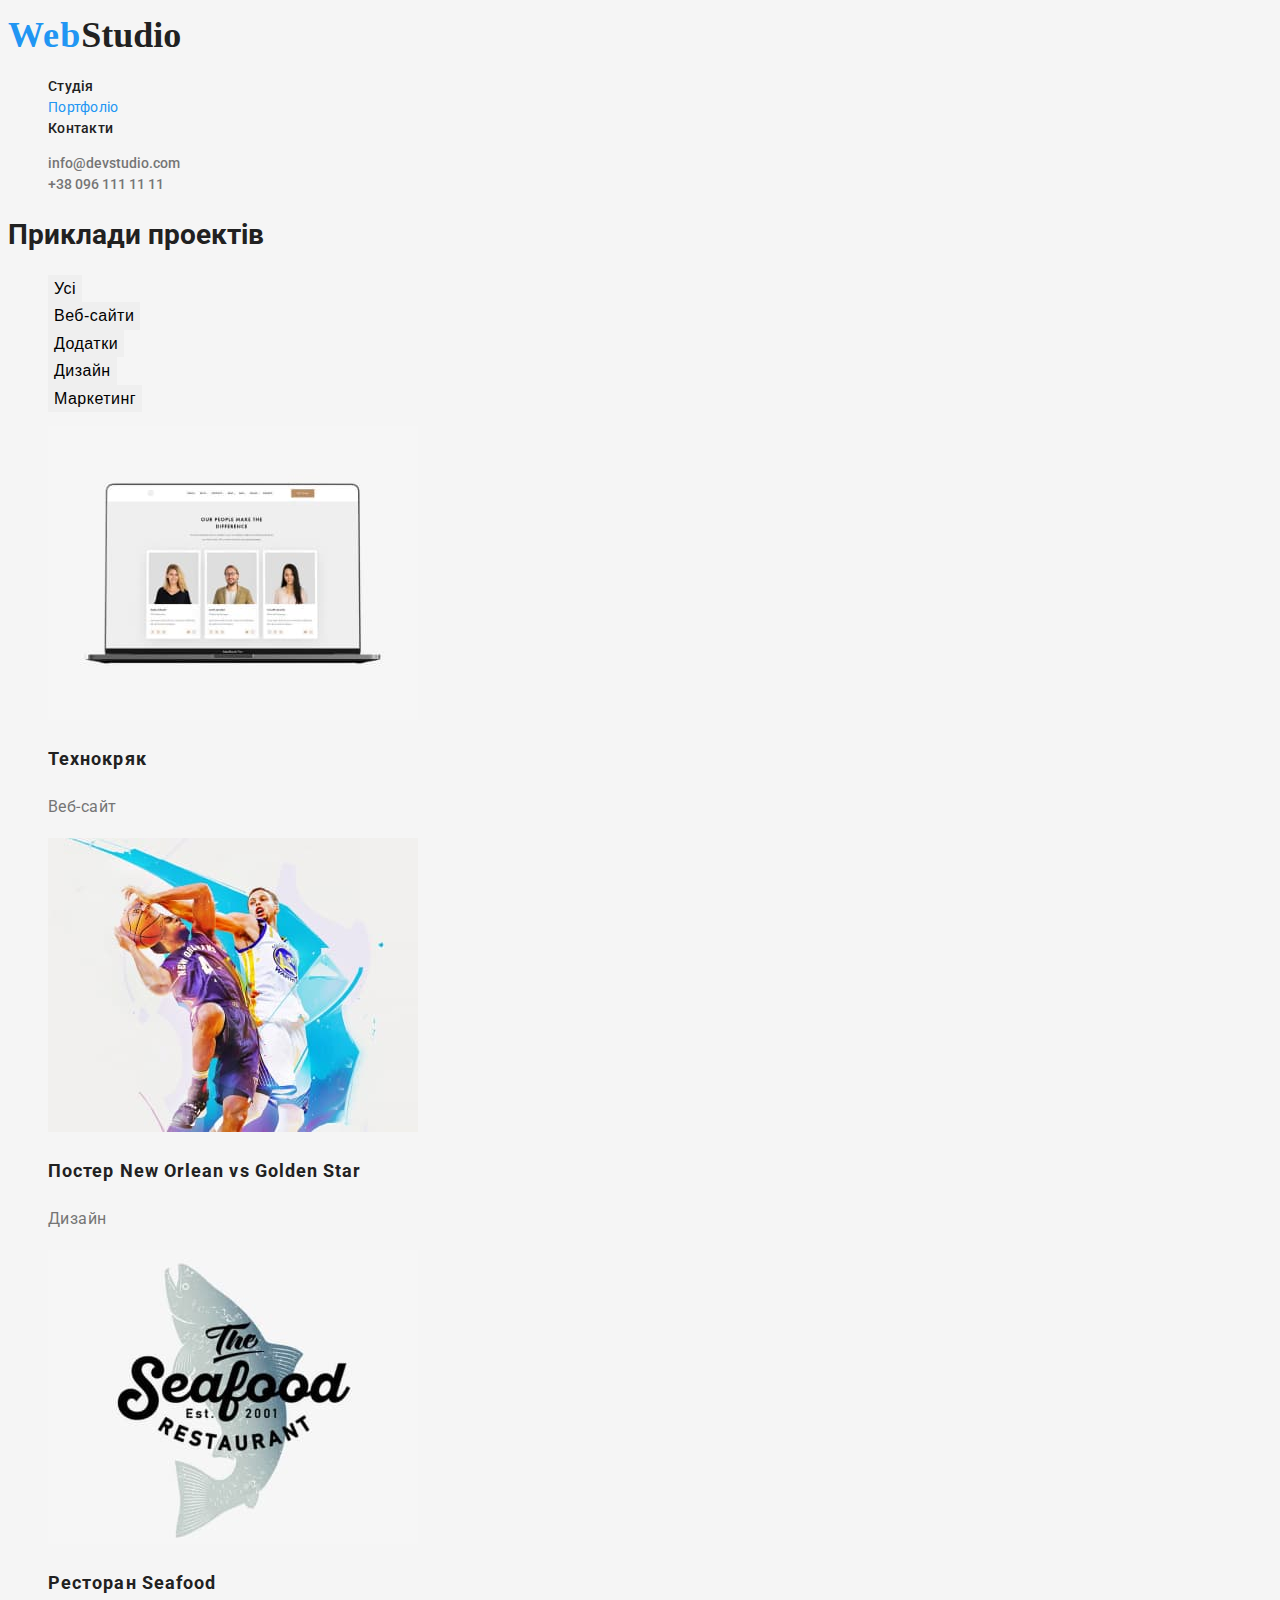
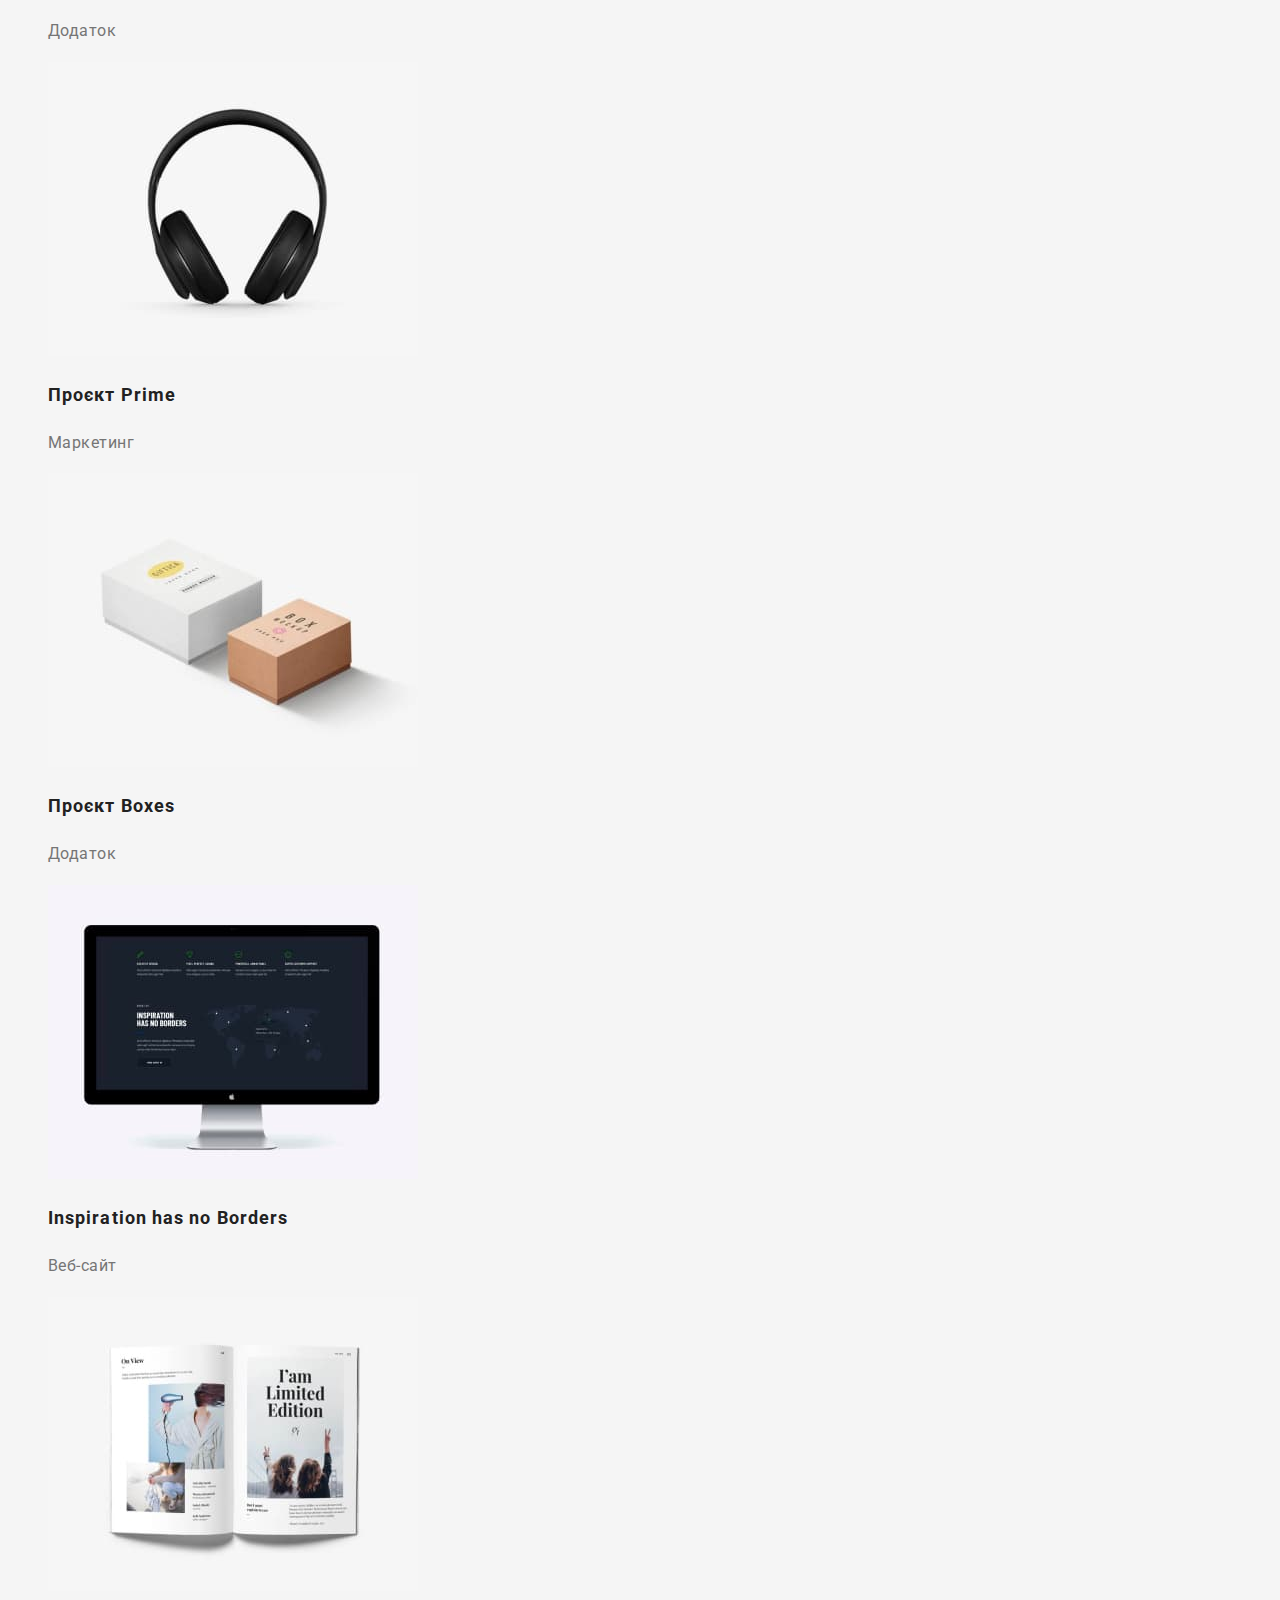
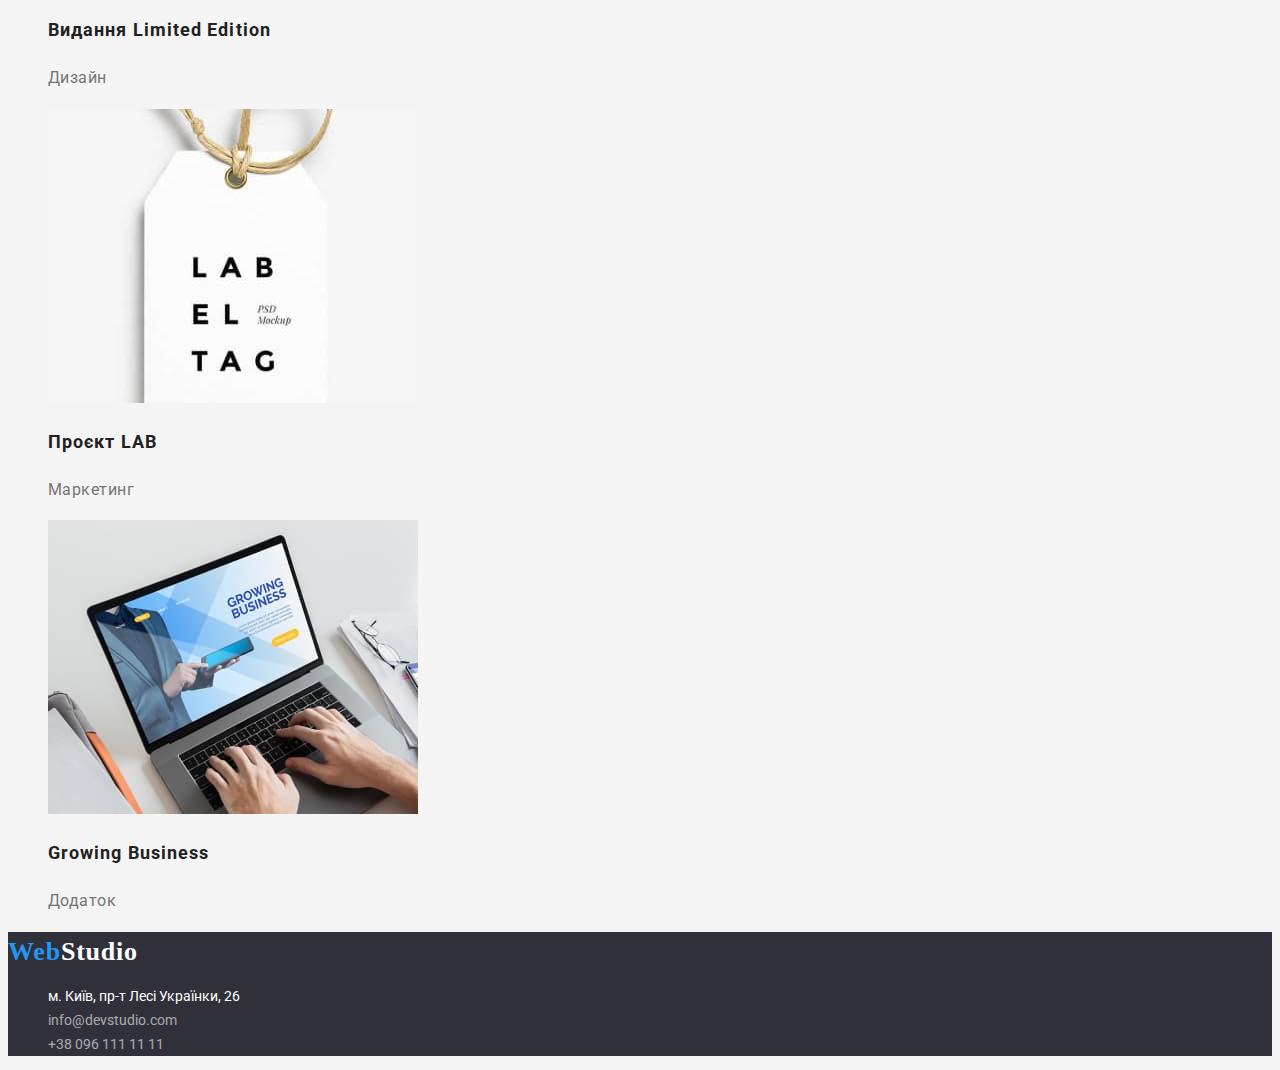
==== commit b068f8c6: "Update portfolio.html" ====
--- a/portfolio.html
+++ b/portfolio.html
@@ -102,12 +102,13 @@
         <a class="logo-adress" href="/">
             <span class="logo-blue" lang="en">Web</span><span class="logo-studio">Studio</span></a>
         <address>
-            <ul class="contact">
-                <li><a class="contact-adress" href="https://goo.gl/maps/822djosUNqCypsds8" target="_blank" rel="noreferrer noopener nofollow">м.
-                        Київ, пр-т Лесі Українки, 26</a></li>
-                <li><a class="contact-adress" href="mailto:info@devstudio.com">info@devstudio.com</a></li>
-                <li><a class="contact-adress" href="tel:+380961111111">+38 096 111 11 11</a></li>
-            </ul>
+        <ul class="contact">
+            <li><a class="contact-adress" href="https://goo.gl/maps/822djosUNqCypsds8" target="_blank"
+                    rel="noreferrer noopener nofollow">м.
+                    Київ, пр-т Лесі Українки, 26</a></li>
+            <li><a class="contact-mail" href="mailto:info@devstudio.com">info@devstudio.com</a></li>
+            <li><a class="contact-phone" href="tel:+380961111111">+38 096 111 11 11</a></li>
+        </ul>
         </address>
     
     </footer>
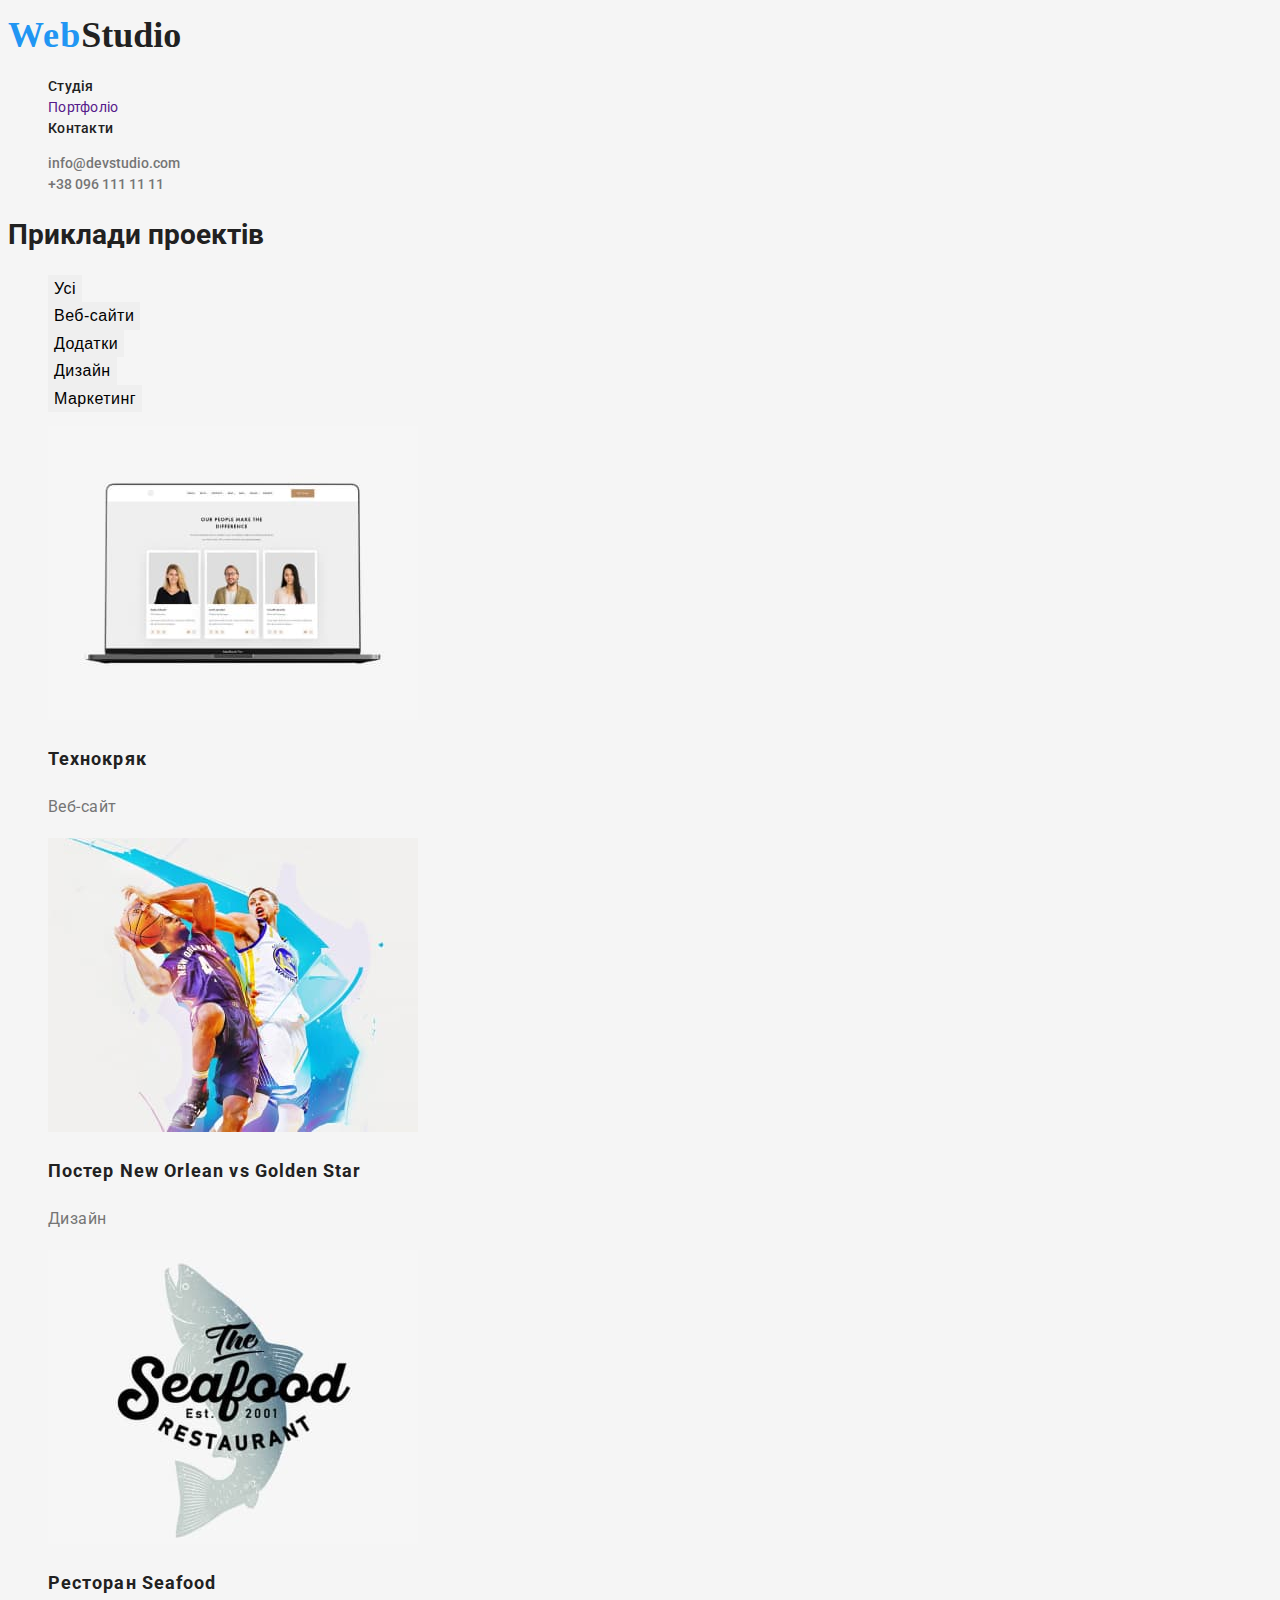
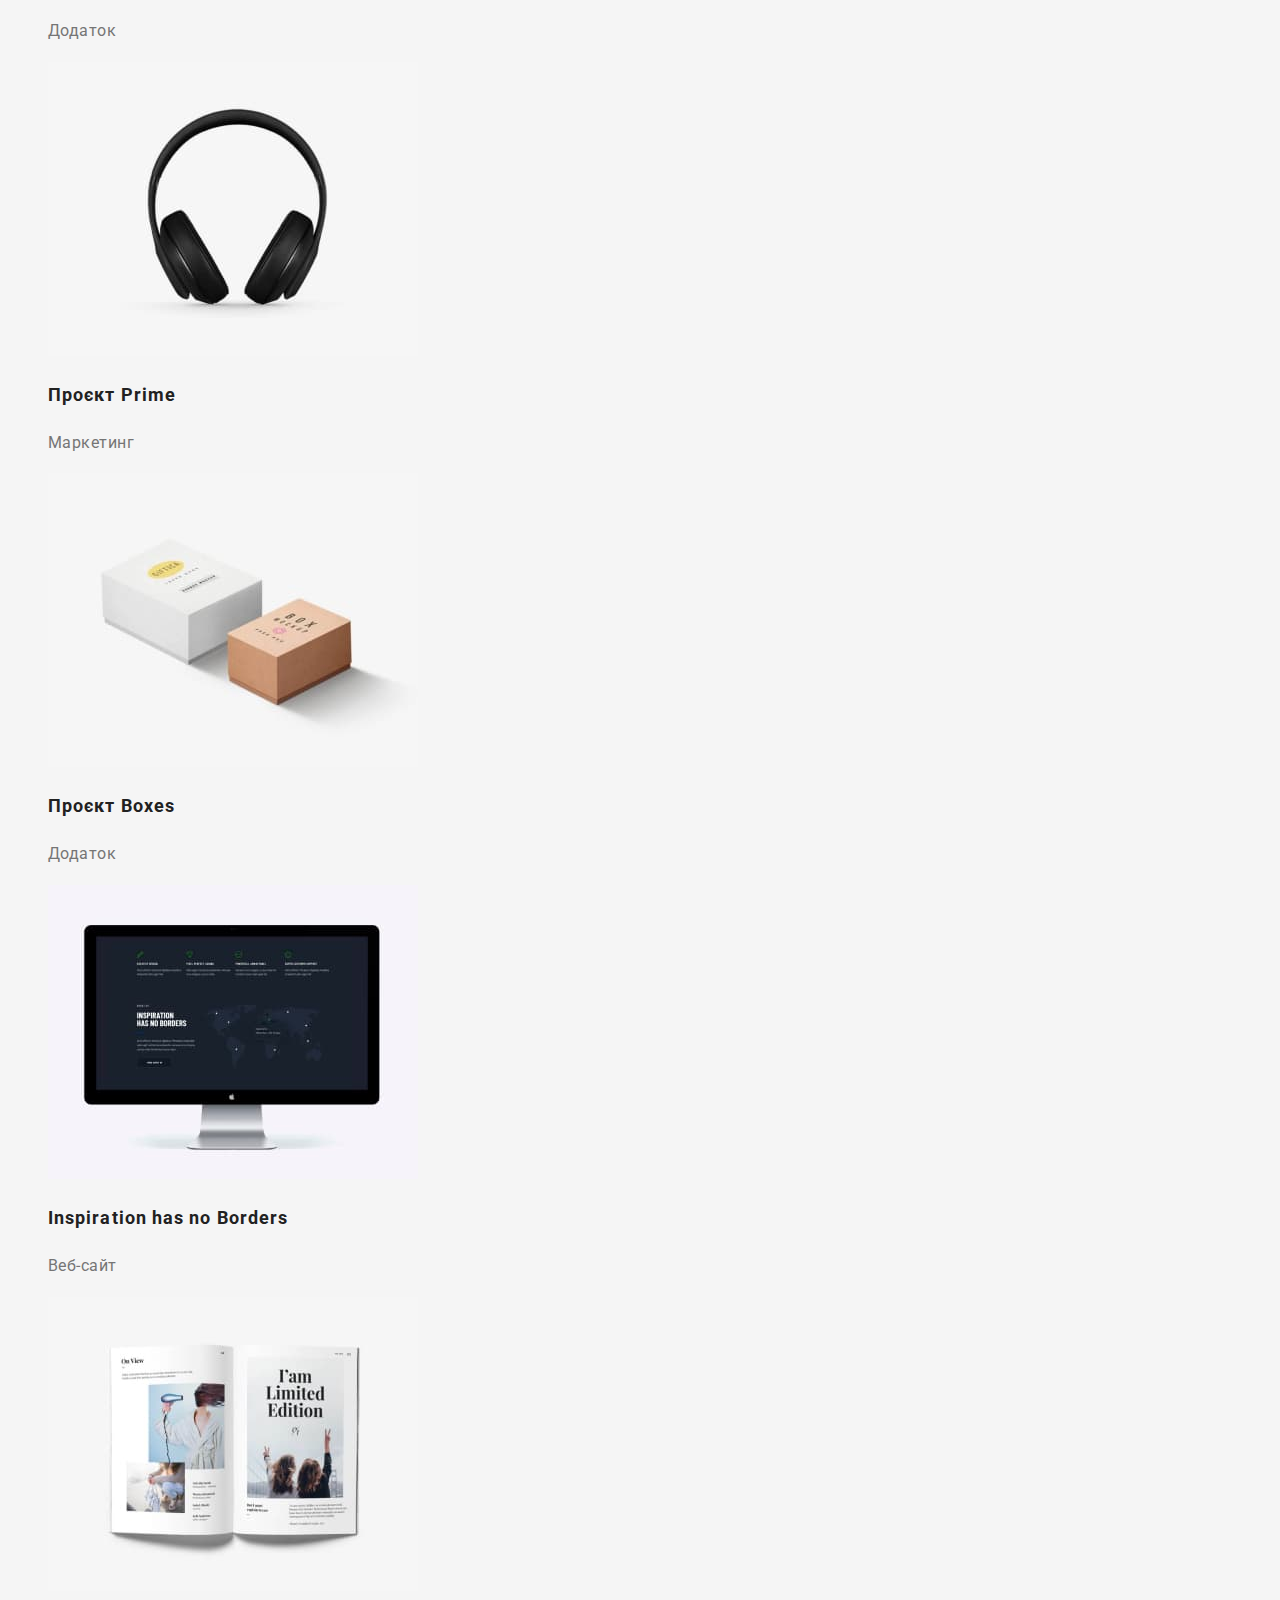
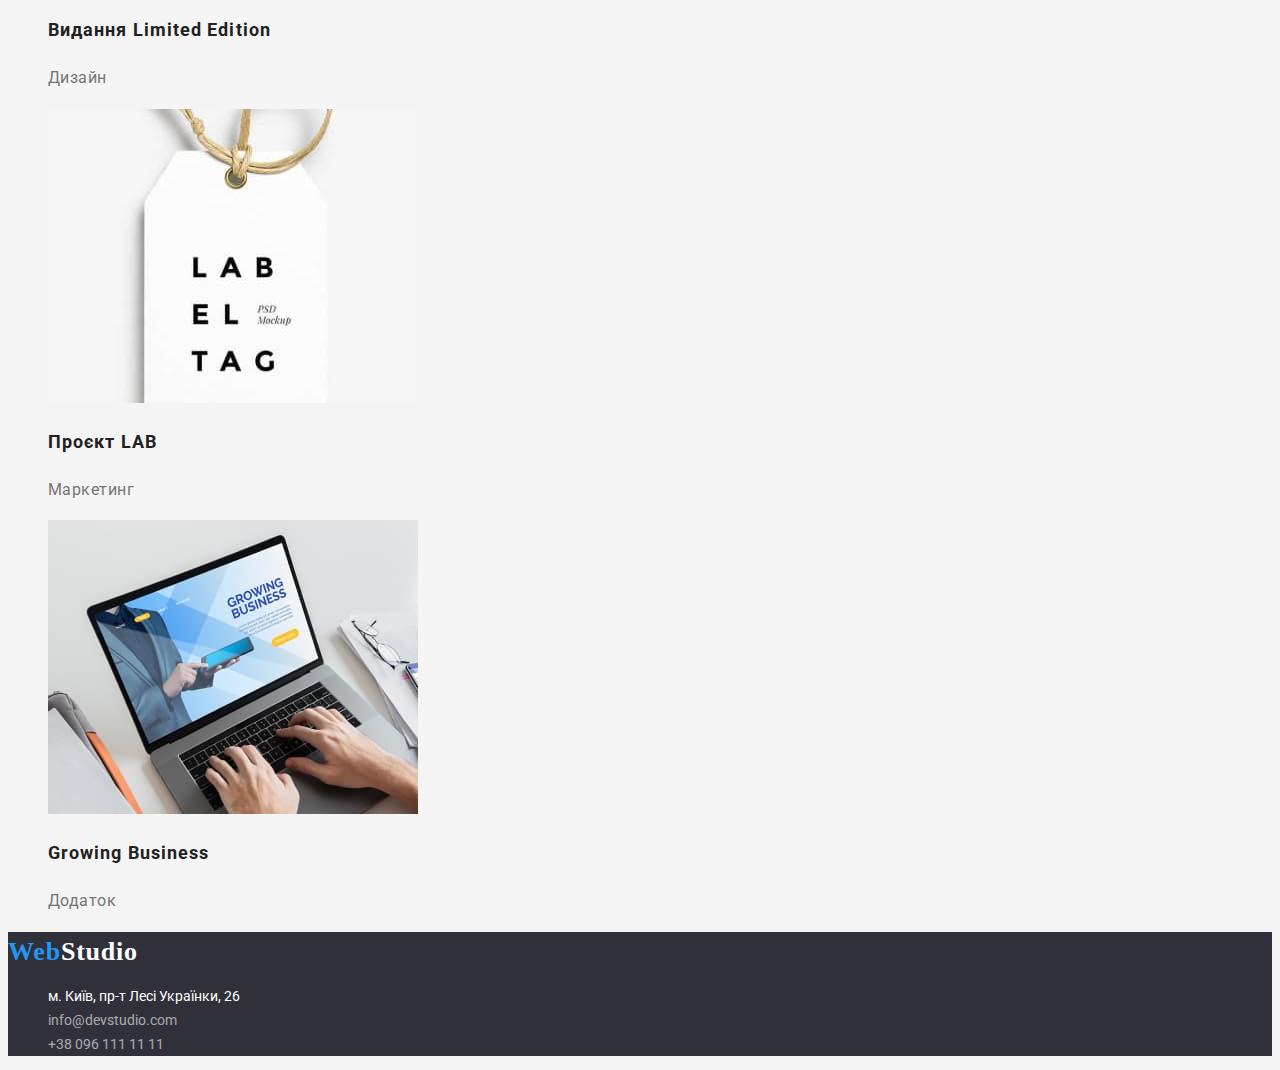
==== commit e6e45071: "added highlight open page" ====
--- a/portfolio.html
+++ b/portfolio.html
@@ -19,7 +19,7 @@
         <nav>
             <ul class="navigation">
                 <li><a class="navigation-point" href="index.html">Студія</a></li>
-                <li><a class="navigation-point-active" href="">Портфоліо</a></li>
+                <li><a aria-current="page" href="">Портфоліо</a></li>
                 <li><a class="navigation-point" href="">Контакти</a></li>
             </ul>
         </nav>
--- a/css/style.css
+++ b/css/style.css
@@ -50,10 +50,7 @@
     font-weight:500;
     color: #212121;
 }
-.navigation-point-active
-{
-    color:#2196F3;
-}
+
 .navigation-point:hover,
 .navigation-point:focus
 {
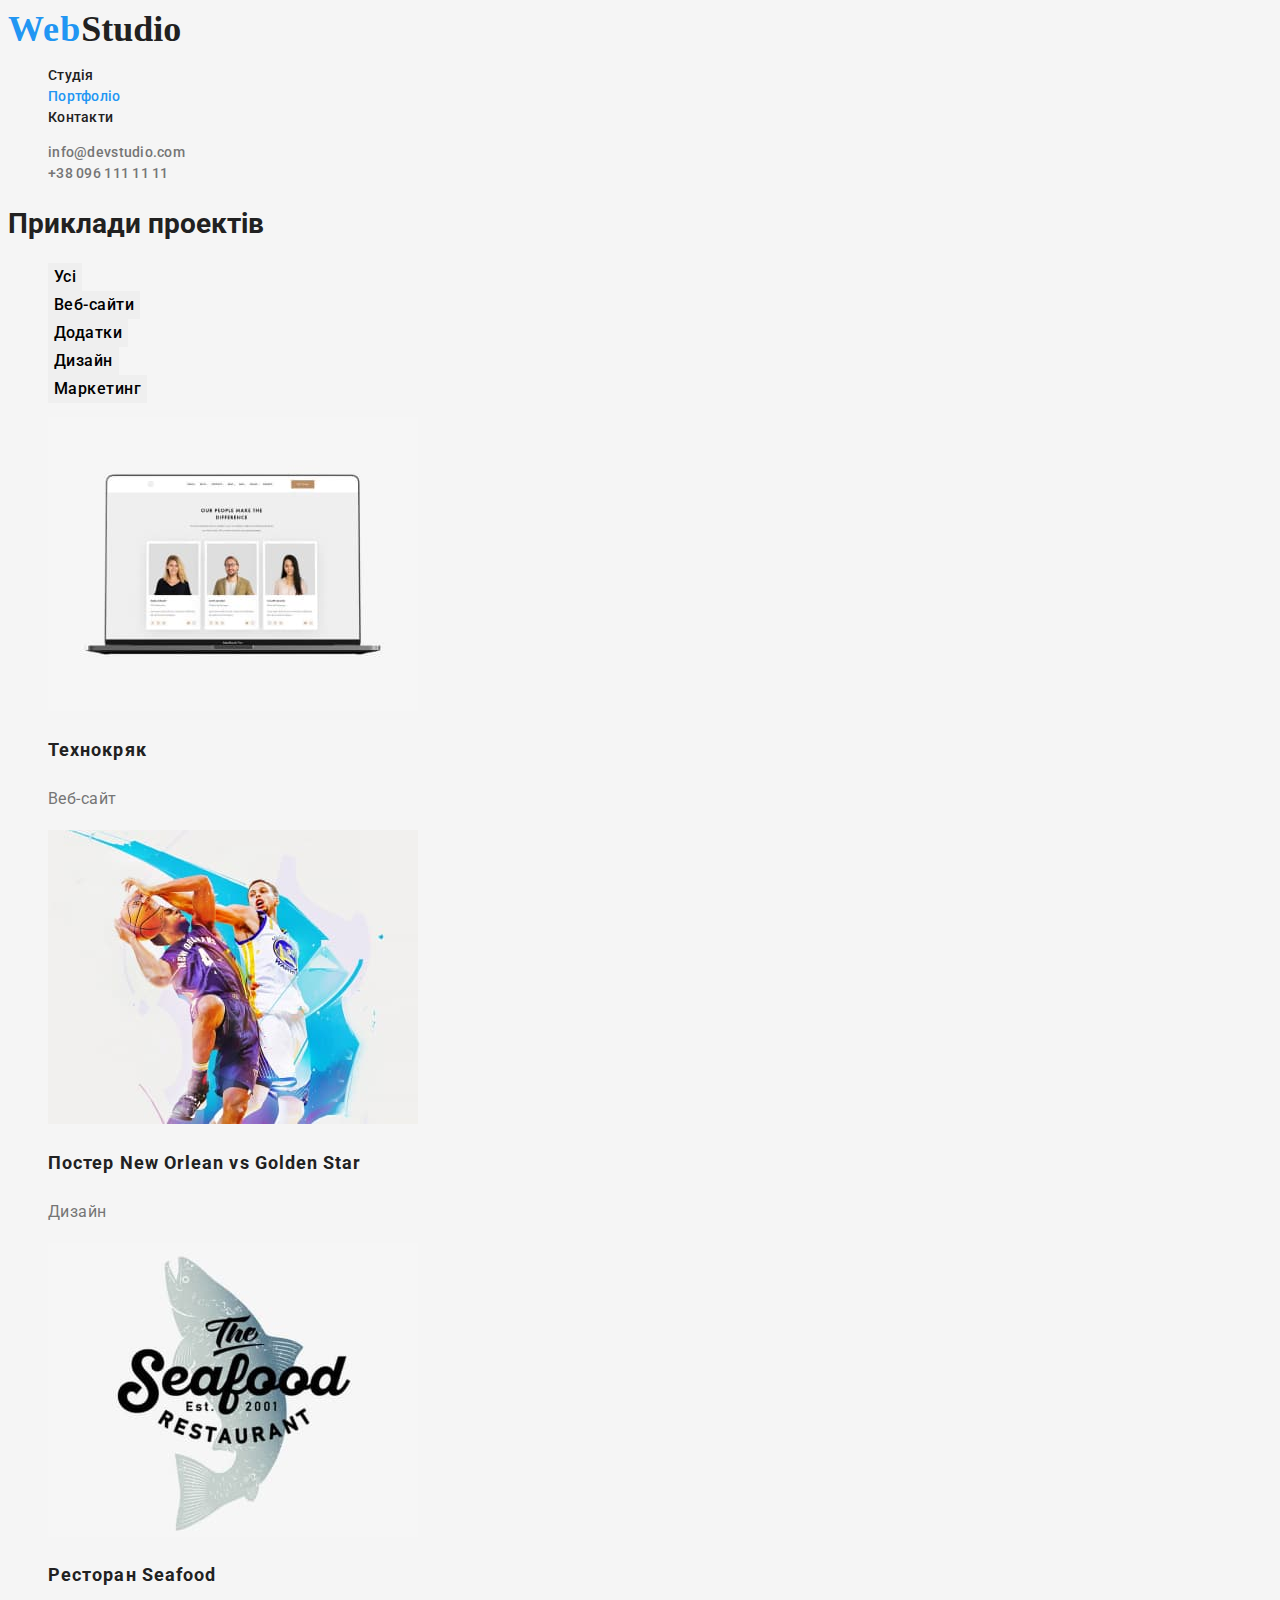
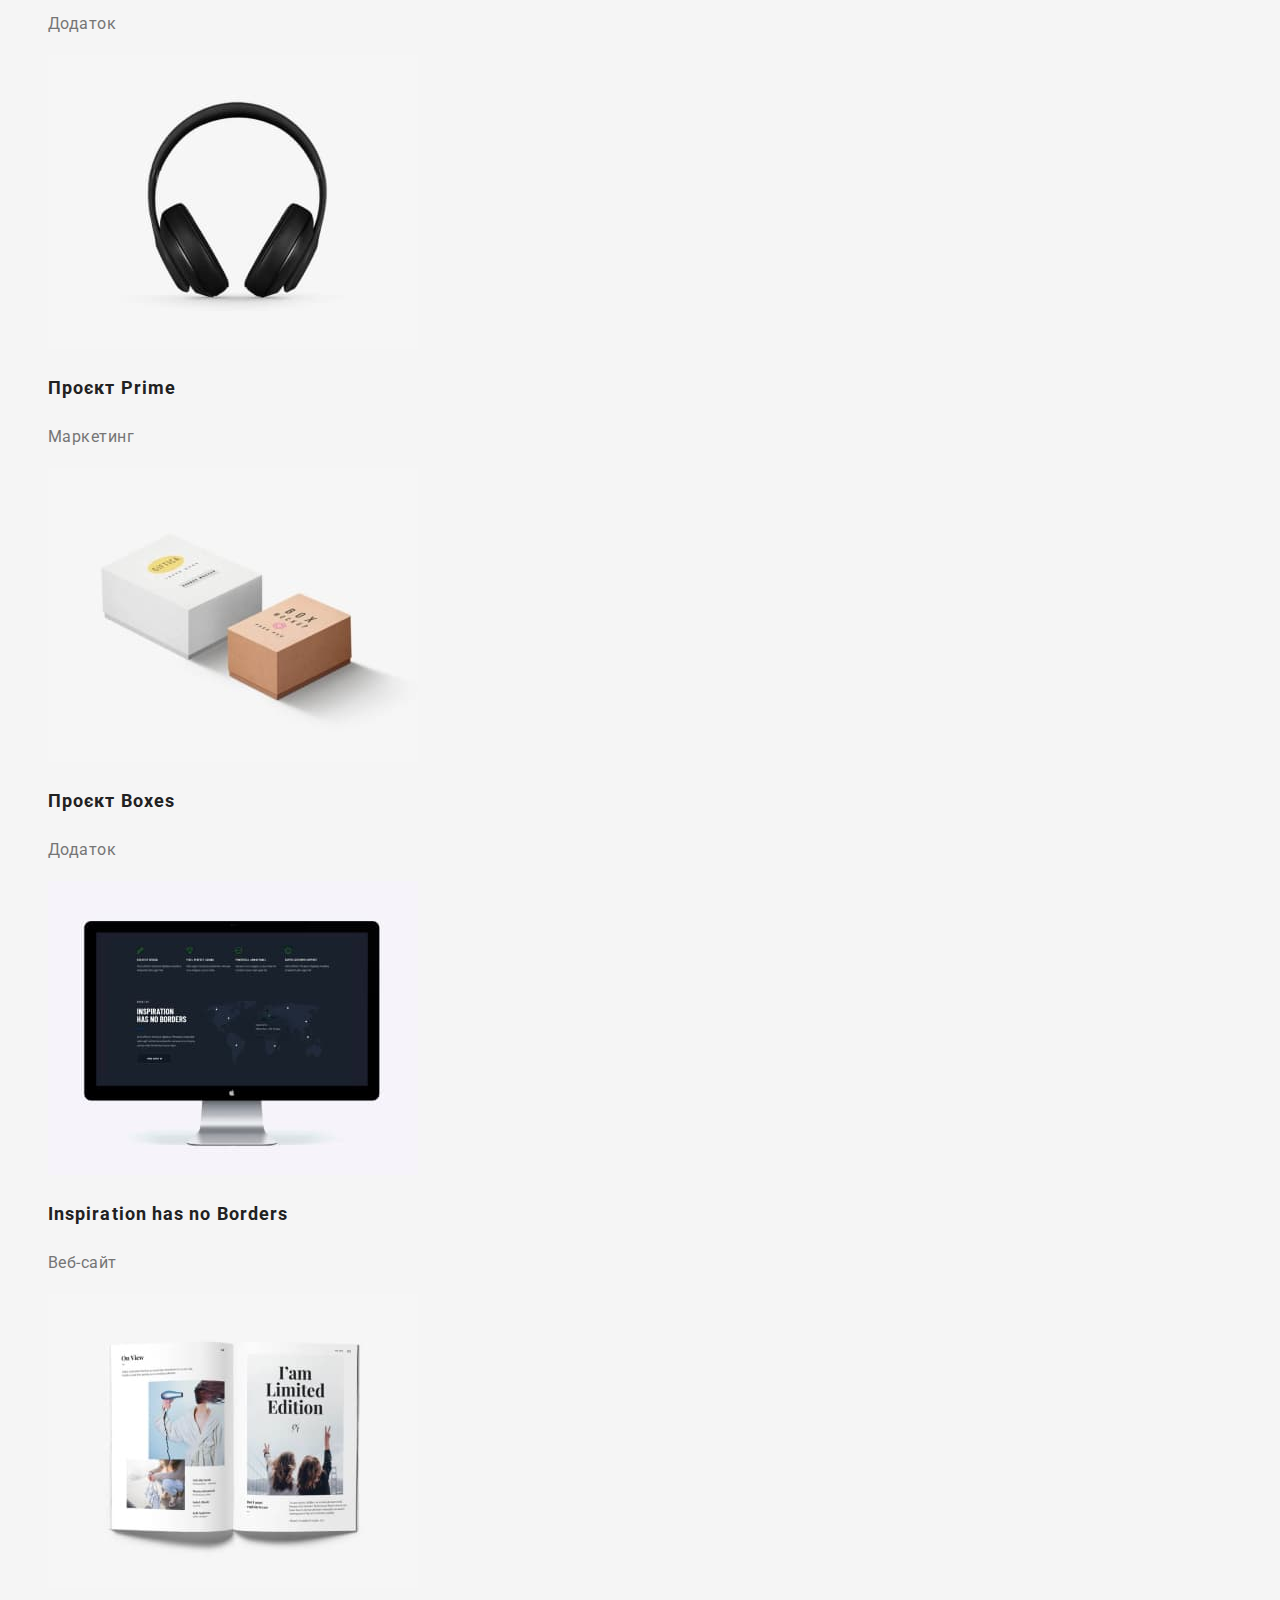
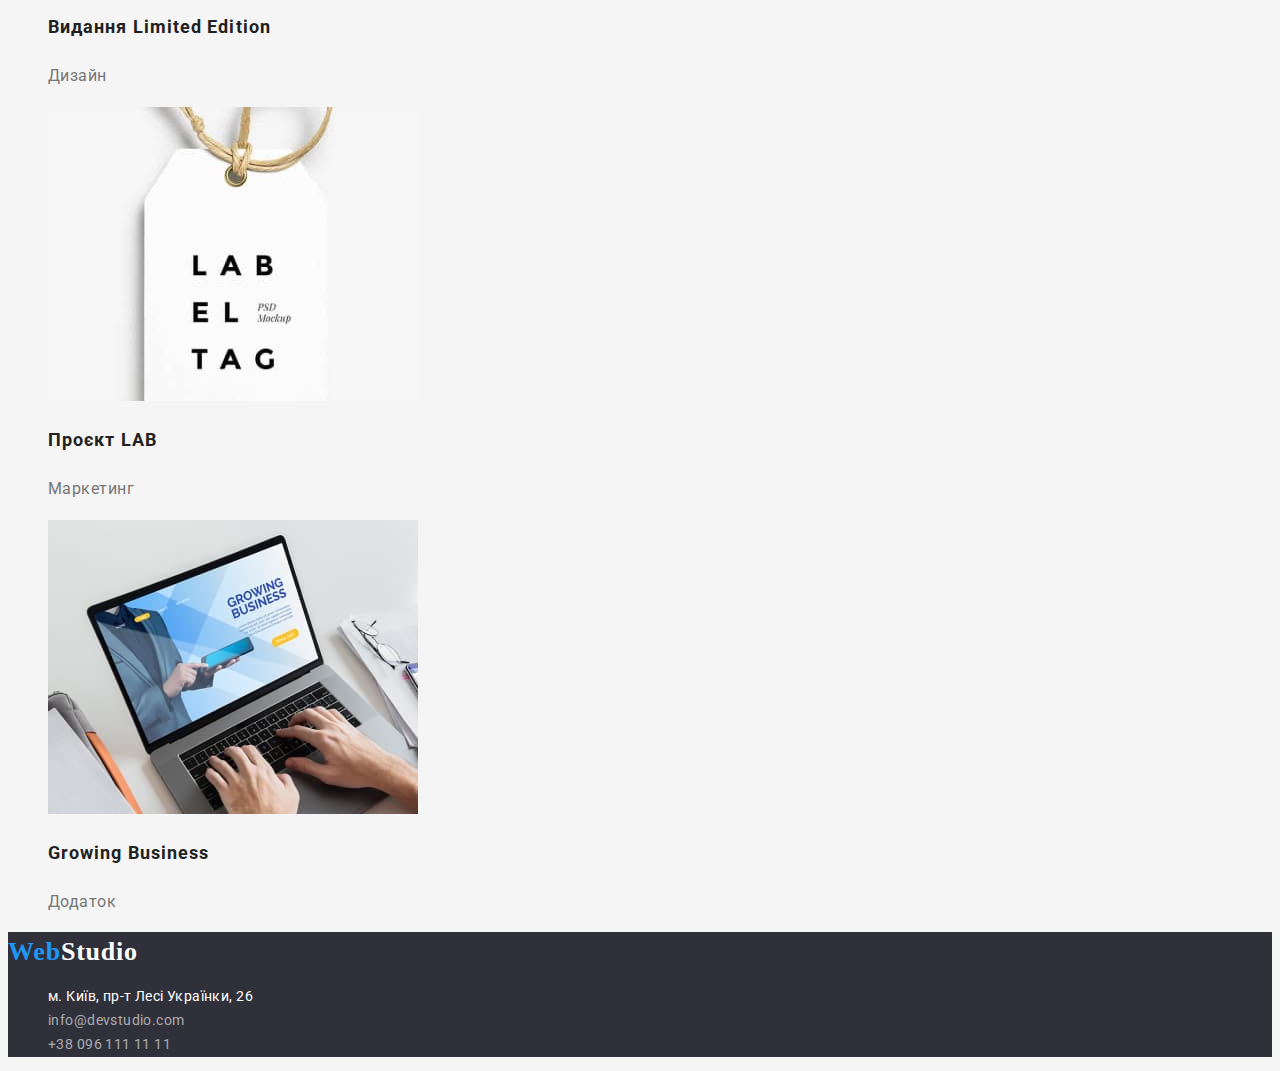
==== commit 108e27eb: "fixed line-height" ====
--- a/portfolio.html
+++ b/portfolio.html
@@ -19,7 +19,7 @@
         <nav>
             <ul class="navigation">
                 <li><a class="navigation-point" href="index.html">Студія</a></li>
-                <li><a aria-current="page" href="">Портфоліо</a></li>
+                <li><a class="navigation-point current" href="">Портфоліо</a></li>
                 <li><a class="navigation-point" href="">Контакти</a></li>
             </ul>
         </nav>
--- a/css/style.css
+++ b/css/style.css
@@ -22,10 +22,12 @@
     font-family: Ralewey;
     font-weight: 700;
     font-size: 36px;
-    color:#212121
+    color:#212121;
+    line-height: 1.19;
 }
 .logo-adress {
     font-family: Ralewey;
+    font-style: normal;
     font-weight: 700;
     font-size: 26px;
     color: #212121
@@ -34,6 +36,7 @@
 {
     color:#2196F3;
     letter-spacing: 0.03em;
+    line-height: 1.19;
 }
 .logo-studio
 {
@@ -43,14 +46,18 @@
 .navigation
 {
     list-style: none;
-    letter-spacing: 0.02em;
 }
 .navigation-point 
 {
     font-weight:500;
     color: #212121;
-}
-
+    line-height: 1.14;
+    letter-spacing: 0.02em;
+}
+.current
+{
+color: #2196F3;
+}
 .navigation-point:hover,
 .navigation-point:focus
 {
@@ -70,35 +77,50 @@
 {
     font-weight:500;
     color: #757575;
+    line-height: 1.1;
+    letter-spacing: 0.02em;
 }
 .contact-links .link:hover,
 .contact-links .link:focus
 {
 color: #2196F3;
 }
-.contact .contact-adress,
+.contact .contact-adress
+{
+    color:#fff;
+    line-height: 1.71;
+    font-weight: 400;
+    letter-spacing: 0.03em;
+}
 .contact .contact-mail,
 .contact .contact-phone
 {
-    line-height: 1.7;
-}
-.contact .contact-adress
-{
-    color:#fff;
-}
-.contact .contact-mail,
-.contact .contact-phone
-{
     color: rgba(255,255,255,60%);
+    line-height: 1.71;
+    font-weight: 400;
+    letter-spacing: 0.03em;
+}
+.contact .contact-adress:hover,
+.contact .contact-mail:hover,
+.contact .contact-phone:hover
+{
+color:#2196F3;
+}
+.contact .contact-adress:focus,
+.contact .contact-mail:focus,
+.contact .contact-phone:focus
+{
+    color: #2196F3;
 }
 
 .button
 {
+    font-family: inherit;
     font-size: 16px;
     font-weight: 500;
     cursor:pointer;
     border:none;
-    line-height: 1.6;
+    line-height: 1.62;
     letter-spacing: 0.03em;
     text-align: center;
 }
@@ -121,7 +143,7 @@
     color:#757575;
     font-size: 16px;
     font-weight: 400;
-    line-height: 1.8;
+    line-height: 1.87;
     letter-spacing: 0.03em;
 }
 .hero-title
@@ -129,16 +151,19 @@
     font-size: 44px;
     font-weight: 900;
     letter-spacing: 0.06em;
-    line-height: 1.4;
+    line-height: 1.36;
     text-transform: uppercase;
 }
 .order 
 {
     background-color: #2196F3;
+    font-family: inherit;
     color:#fff;
     font-weight: 700;
     cursor:pointer;
     border:none;
+    line-height: 1.87;
+    letter-spacing: 0.06em;
 }
 .featur
 {
@@ -148,13 +173,14 @@
 {
     text-transform: uppercase;
     font-weight: 700;
+    line-height: 1.14;
     letter-spacing: 0.03em;
 }
 .features-text
 {
     color:#757575;
     font-weight: 400;
-    line-height: 1.5;
+    line-height: 1.71;
     letter-spacing: 0.03em;
 }
 .works-title,
@@ -162,12 +188,14 @@
 {
     font-size: 36px;
     font-weight: 700;
+    line-height: 1.16;
     letter-spacing: 0.03em;
 }
 .team-name
 {
     font-size: 16px;
     font-weight: 500;
+    line-height: 1.18;
     letter-spacing: 0.03em;
 }
 .team-position
@@ -175,6 +203,7 @@
     font-size: 16px;
     font-weight: 400;
     color: #757575;
+    line-height: 1.18;
     letter-spacing: 0.03em;
 }
 
